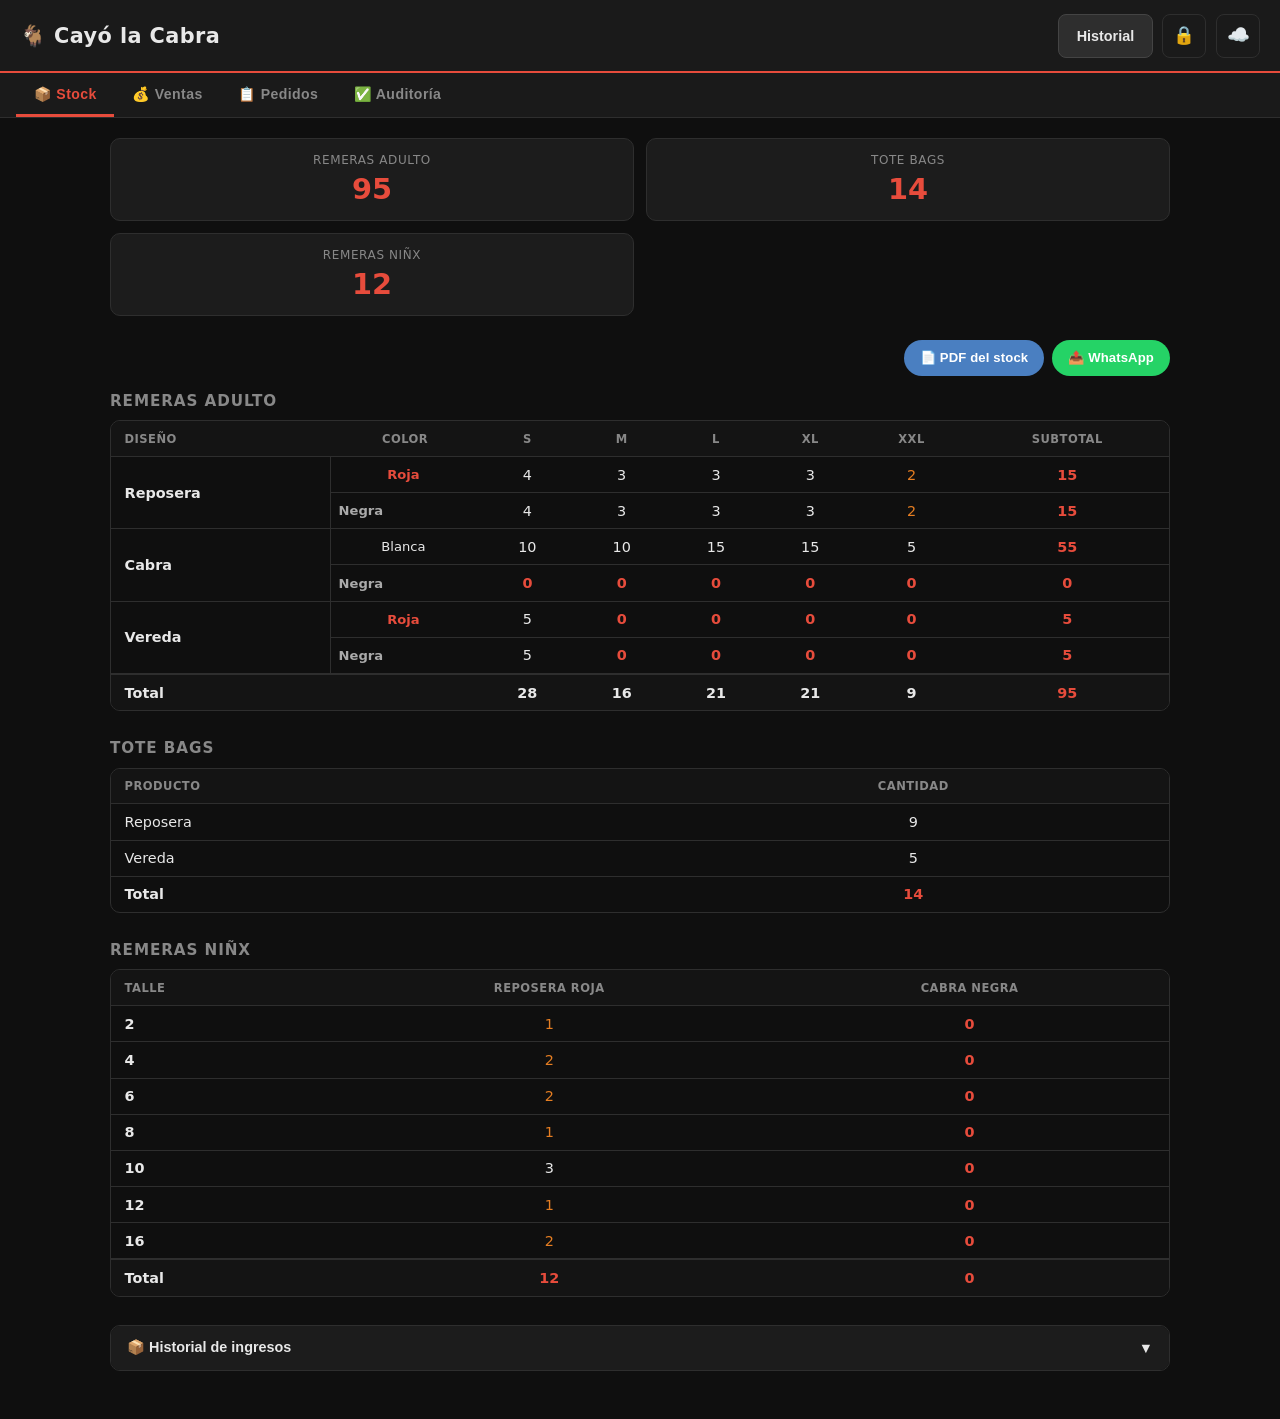
==== index.html @ 2035f5c8 "Sacar caja separada de Pegotines del reporte de ventas Los pegotines ya aparecen en el detalle de la" ====
<!DOCTYPE html>
<html lang="es">
<head>
  <meta charset="UTF-8" />
  <meta name="viewport" content="width=device-width, initial-scale=1.0, viewport-fit=cover" />
  <title>Stock - Cayó la Cabra</title>
  <link rel="stylesheet" href="style.css?v=47" />
</head>
<body>
  <header>
    <h1>🐐 Cayó la Cabra</h1>
    <div class="header-actions">
      <button id="btn-venta" class="btn-primary">+ Registrar</button>
      <button id="btn-historial" class="btn-secondary">Historial</button>
      <button id="btn-lock" class="btn-lock" title="Desbloquear edición">🔒</button>
      <button id="btn-sinc" class="btn-sinc" title="Sincronización entre dispositivos"><span id="sinc-icon">☁️</span></button>
    </div>
  </header>

  <nav class="tabs">
    <button class="tab-btn active" data-tab="stock">📦 Stock</button>
    <button class="tab-btn" data-tab="ventas">💰 Ventas</button>
    <button class="tab-btn" data-tab="pedidos">📋 Pedidos</button>
    <button class="tab-btn" data-tab="auditoria">✅ Auditoría</button>
  </nav>

  <main>
    <!-- ── TAB STOCK ── -->
    <div id="tab-stock" class="tab-content">
      <section class="totales-card">
        <div class="total-item">
          <span class="total-label">Remeras adulto</span>
          <span class="total-valor" id="total-remeras">0</span>
        </div>
        <div class="total-item">
          <span class="total-label">Tote bags</span>
          <span class="total-valor" id="total-totes">0</span>
        </div>
        <div class="total-item">
          <span class="total-label">Remeras niñx</span>
          <span class="total-valor" id="total-ninos">0</span>
        </div>
        <button class="total-item total-item--green total-item--clickable" id="card-recaudado" onclick="irATab('ventas')" title="Ver ventas" style="display:none">
          <span class="total-label">Recaudado 👉</span>
          <span class="recaudado-linea" id="recaudado-ars"></span>
          <span class="recaudado-linea" id="recaudado-uyu"></span>
        </button>
      </section>

      <div class="stock-export-bar">
        <button class="btn-exportar-pdf" onclick="generarStockPDF()">📄 PDF del stock</button>
        <button class="btn-exportar-wa"  onclick="exportarStockWhatsApp()">📤 WhatsApp</button>
        <button class="btn-registrar-ingreso" id="btn-registrar-ingreso">📥 Registrar ingreso</button>
      </div>

      <section class="seccion">
        <h2>Remeras Adulto</h2>
        <div class="tabla-container">
          <table>
            <thead>
              <tr><th>Diseño</th><th>Color</th><th>S</th><th>M</th><th>L</th><th>XL</th><th>XXL</th><th>Subtotal</th></tr>
            </thead>
            <tbody id="tbody-adultos"></tbody>
            <tfoot id="tfoot-adultos"></tfoot>
          </table>
        </div>
      </section>

      <section class="seccion">
        <h2>Tote Bags</h2>
        <div class="tabla-container">
          <table>
            <thead><tr><th>Producto</th><th>Cantidad</th></tr></thead>
            <tbody id="tbody-totes"></tbody>
          </table>
        </div>
      </section>

      <section class="seccion">
        <h2>Remeras Niñx</h2>
        <div class="tabla-container">
          <table>
            <thead><tr><th>Talle</th><th>Reposera Roja</th><th>Cabra Negra</th></tr></thead>
            <tbody id="tbody-ninos"></tbody>
            <tfoot id="tfoot-ninos"></tfoot>
          </table>
        </div>
      </section>

      <section class="seccion ing-historial-seccion">
        <button class="ing-historial-toggle" onclick="this.nextElementSibling.classList.toggle('hidden'); this.classList.toggle('abierto')">
          📦 Historial de ingresos <span class="ing-toggle-icon">▼</span>
        </button>
        <div id="ing-historial" class="hidden">
          <div id="ing-historial-lista"></div>
        </div>
      </section>
    </div>

    <!-- ── MODAL REGISTRAR INGRESO ── -->
    <div id="modal-ingreso" class="modal hidden">
      <div class="modal-content">
        <div class="modal-header">
          <h2>📥 Registrar ingreso de mercadería</h2>
          <button class="modal-cerrar" id="btn-cerrar-ingreso" aria-label="Cerrar">✕</button>
        </div>
        <div class="sol-seccion-items">
          <div id="ing-items-agregados" class="sol-items-agregados"></div>
          <label class="config-label">Categoría
            <select id="ing-categoria" class="config-input">
              <option value="">— Seleccioná —</option>
              <option value="adulto">Remera Adulto</option>
              <option value="nino">Remera Niñx</option>
              <option value="tote">Tote Bag</option>
            </select>
          </label>
          <div id="ing-campos-adulto" class="campos hidden">
            <label class="config-label">Diseño
              <select id="ing-variante" class="config-input">
                <option value="veredaRoja">Vereda Roja</option>
                <option value="veredaNegra">Vereda Negra</option>
                <option value="reposeraRoja">Reposera Roja</option>
                <option value="reposeraNegra">Reposera Negra</option>
                <option value="blanca">Cabra Blanca</option>
                <option value="cabraNegra">Cabra Negra</option>
              </select>
            </label>
            <label class="config-label">Talle
              <select id="ing-talle-adulto" class="config-input">
                <option value="S">S</option><option value="M">M</option><option value="L">L</option><option value="XL">XL</option><option value="XXL">XXL</option>
              </select>
            </label>
          </div>
          <div id="ing-campos-nino" class="campos hidden">
            <label class="config-label">Diseño
              <select id="ing-variante-nino" class="config-input">
                <option value="reposeraRoja">Reposera Roja</option>
                <option value="cabraNegra">Cabra Negra</option>
              </select>
            </label>
            <label class="config-label">Talle
              <select id="ing-talle-nino" class="config-input">
                <option value="2">2</option><option value="4">4</option><option value="6">6</option><option value="8">8</option><option value="10">10</option><option value="12">12</option><option value="16">16</option>
              </select>
            </label>
          </div>
          <div id="ing-campos-tote" class="campos hidden">
            <label class="config-label">Modelo
              <select id="ing-modelo" class="config-input">
                <option value="silla">Reposera</option>
                <option value="vereda">Vereda</option>
              </select>
            </label>
          </div>
          <label class="config-label">Cantidad
            <input type="number" id="ing-cantidad" class="config-input" min="1" value="1" />
          </label>
          <button type="button" id="btn-agregar-item-ing" class="btn-agregar-item">＋ Agregar ítem al ingreso</button>
        </div>
        <label class="config-label">Nota (opcional)
          <input type="text" id="ing-nota" class="config-input" maxlength="200" placeholder="Ej: Importación junio 2026..." />
        </label>
        <p id="ing-error" class="error hidden"></p>
        <div class="modal-actions">
          <button id="btn-confirmar-ingreso" class="btn-primary">Registrar ingreso</button>
          <button id="btn-cancelar-ingreso" class="btn-secondary">Cancelar</button>
        </div>
      </div>
    </div>

    <!-- ── TAB VENTAS ── -->
    <div id="tab-ventas" class="tab-content hidden">
      <!-- Resumen -->
      <section class="ventas-resumen-cards">
        <div class="vcard vcard--vendido">
          <span class="vcard-label">📦 Vendidas (cobradas)</span>
          <span class="vcard-valor" id="v-unidades">0</span>
          <span class="vcard-desglose" id="v-unidades-desglose"></span>
        </div>
        <div class="vcard vcard--ars">
          <span class="vcard-label">🇦🇷 Total ARS</span>
          <span class="vcard-valor" id="v-total-ars">$0</span>
        </div>
        <div class="vcard vcard--uyu">
          <span class="vcard-label">🇺🇾 Total UYU</span>
          <span class="vcard-valor" id="v-total-uyu">$0</span>
        </div>
        <div class="vcard vcard--efectivo">
          <span class="vcard-label">💵 Efectivo</span>
          <span class="vcard-valor vcard-moneda-linea" id="v-efectivo-ars">$0</span>
          <span class="vcard-moneda-linea vcard-moneda-uyu hidden" id="v-efectivo-uyu"></span>
        </div>
        <div class="vcard vcard--transf">
          <span class="vcard-label">🏦 Transferencia</span>
          <span class="vcard-valor vcard-moneda-linea" id="v-transf-ars">$0</span>
          <span class="vcard-moneda-linea vcard-moneda-uyu hidden" id="v-transf-uyu"></span>
        </div>
        <div class="vcard vcard--regalo">
          <span class="vcard-label">🎁 Regalos</span>
          <span class="vcard-valor" id="v-regalos">0 u.</span>
        </div>
        <div class="vcard vcard--anota">
          <span class="vcard-label">📝 Anotados (deben)</span>
          <span class="vcard-valor" id="v-anota">$0</span>
        </div>
        <div class="vcard vcard--pegotines hidden" id="vcard-pegotines">
          <span class="vcard-label">🎟️ Pegotines</span>
          <span class="vcard-valor" id="v-pegotines-plata">$0</span>
        </div>
      </section>

      <!-- Anotados panel -->
      <div id="anotados-panel" class="anotados-panel hidden"></div>

      <!-- Filtros -->
      <div class="ventas-filtros">
        <button class="filtro-btn active" data-filtro="todos">Todos</button>
        <button class="filtro-btn" data-filtro="efectivo">Efectivo</button>
        <button class="filtro-btn" data-filtro="transferencia">Transferencia</button>
        <button class="filtro-btn" data-filtro="regalo">Regalos</button>
        <button class="filtro-btn" data-filtro="anota">📝 Anotados</button>
      </div>
      <div class="ventas-filtros ventas-filtros-moneda">
        <button class="filtro-moneda-btn active" data-moneda="todas">$ Todas</button>
        <button class="filtro-moneda-btn" data-moneda="ARS">🇦🇷 ARS</button>
        <button class="filtro-moneda-btn" data-moneda="UYU">🇺🇾 UYU</button>
      </div>

      <!-- Exportar ventas -->
      <div class="ventas-export-bar">
        <div class="ventas-export-fechas">
          <label class="export-fecha-lbl">Desde <input type="date" id="export-desde" class="export-fecha-input"></label>
          <label class="export-fecha-lbl">Hasta <input type="date" id="export-hasta" class="export-fecha-input"></label>
        </div>
        <div class="ventas-export-btns">
          <button class="btn-exportar-pdf" onclick="exportarVentasPDF()">📄 PDF</button>
          <button class="btn-exportar-wa"  onclick="exportarVentasWhatsApp()">📤 WhatsApp</button>
        </div>
      </div>

      <!-- Lista -->
      <div id="ventas-lista"></div>
    </div>

    <!-- ── TAB PEDIDOS ── -->
    <div id="tab-pedidos" class="tab-content hidden">
      <div class="pedidos-topbar">
        <button id="btn-nueva-solicitud" class="btn-primary">+ Nueva solicitud</button>
        <div id="pedidos-saldo-summary" class="pedidos-saldo-summary hidden"></div>
      </div>
      <div class="pedidos-subtabs">
        <button class="pedidos-subtab active" data-estado="activos">Activos</button>
        <button class="pedidos-subtab" data-estado="entregados">Entregados</button>
        <button class="pedidos-subtab" data-estado="completados">Completados</button>
        <button class="pedidos-subtab" data-estado="cancelados">Cancelados</button>
      </div>
      <div id="pedidos-contenido"></div>
    </div>

    <!-- ── TAB AUDITORÍA ── -->
    <div id="tab-auditoria" class="tab-content hidden">
      <div class="auditoria-header">
        <p class="auditoria-desc">Contá el stock físico y comparalo con el sistema. Solo ingresá los valores que difieren.</p>
        <div class="audit-header-btns">
          <label class="audit-ciego-label" title="Ocultá los valores del sistema mientras contás para evitar sesgo">
            <input type="checkbox" id="audit-modo-ciego" />
            <span>👁 Modo ciego</span>
          </label>
          <button id="btn-guardar-auditoria" class="btn-primary">Guardar auditoría</button>
          <button id="btn-ajustar-stock" class="btn-secondary" title="Usa lo que cargaste para corregir el stock real del sistema">📌 Ajustar stock real</button>
        </div>
      </div>
      <div id="auditoria-contenido"></div>
      <div class="audit-historial-section">
        <h2 class="audit-hist-titulo">📋 Historial de auditorías</h2>
        <div id="audit-historial-lista"></div>
      </div>
    </div>
  </main>

  <!-- ── MODAL VENTA ── -->
  <div id="modal-venta" class="modal hidden">
    <div class="modal-content">
      <div class="modal-header">
        <h2>Registrar Venta</h2>
        <button class="modal-cerrar" id="btn-cerrar-venta" aria-label="Cerrar">✕</button>
      </div>
      <form id="form-venta">
        <label>Categoría
          <select id="venta-categoria" required>
            <option value="">— Elegir —</option>
            <option value="adulto">Remera Adulto</option>
            <option value="nino">Remera Niñx</option>
            <option value="tote">Tote Bag</option>
            <option value="pegotines">🎟️ Pegotines</option>
          </select>
        </label>
        <div id="campos-adulto" class="campos hidden">
          <label>Talle
            <select id="venta-talle-adulto">
              <option value="S">S</option><option value="M">M</option><option value="L">L</option><option value="XL">XL</option><option value="XXL">XXL</option>
            </select>
          </label>
          <label>Diseño / Color
            <select id="venta-variante-adulto">
              <option value="veredaRoja">Vereda Roja</option>
              <option value="veredaNegra">Vereda Negra</option>
              <option value="reposeraRoja">Reposera Roja</option>
              <option value="reposeraNegra">Reposera Negra</option>
              <option value="blanca">Cabra Blanca</option>
              <option value="cabraNegra">Cabra Negra</option>
            </select>
          </label>
        </div>
        <div id="campos-nino" class="campos hidden">
          <label>Diseño
            <select id="venta-variante-nino">
              <option value="reposeraRoja">Reposera Roja</option>
              <option value="cabraNegra">Cabra Negra</option>
            </select>
          </label>
          <label>Talle
            <select id="venta-talle-nino">
              <option value="2">2</option><option value="4">4</option><option value="6">6</option>
              <option value="8">8</option><option value="10">10</option><option value="12">12</option><option value="16">16</option>
            </select>
          </label>
        </div>
        <div id="campos-tote" class="campos hidden">
          <label>Modelo
            <select id="venta-tote">
              <option value="silla">Reposera</option>
              <option value="vereda">Vereda</option>
            </select>
          </label>
        </div>
        <label id="label-cantidad">Cantidad
          <input type="number" id="venta-cantidad" min="1" value="1" required />
        </label>
        <label id="label-precio"><span id="label-precio-txt">Precio unitario ($)</span>
          <input type="number" id="venta-precio-override" min="0" step="1" placeholder="Precio por defecto" />
        </label>
        <label>Moneda
          <div class="pago-opciones">
            <label class="pago-opcion"><input type="radio" name="moneda-venta" value="UYU" checked /><span>🇺🇾 Pesos URU</span></label>
            <label class="pago-opcion"><input type="radio" name="moneda-venta" value="ARS" /><span>🇦🇷 Pesos ARG</span></label>
          </div>
        </label>
        <label>Método de pago
          <div class="pago-opciones">
            <label class="pago-opcion"><input type="radio" name="pago" value="efectivo" checked /><span>Efectivo</span></label>
            <label class="pago-opcion"><input type="radio" name="pago" value="transferencia" /><span>Transferencia</span></label>
            <label class="pago-opcion"><input type="radio" name="pago" value="regalo" /><span>🎁 Regalo</span></label>
            <label class="pago-opcion"><input type="radio" name="pago" value="anota" /><span>📝 Anota</span></label>
          </div>
        </label>
        <div id="campos-anota-nombre" class="campos hidden">
          <label>Nombre (quién anota)
            <input type="text" id="venta-nombre-anota" maxlength="60" placeholder="Ej: Juan García..." list="anota-nombres-list" autocomplete="off" />
            <datalist id="anota-nombres-list"></datalist>
          </label>
        </div>
        <label>Fecha de la venta <span class="fecha-manual-hint">(opcional — dejar vacío usa la fecha/hora de ahora)</span>
          <input type="date" id="venta-fecha-manual" />
        </label>
        <div class="venta-resumen">
          <span id="venta-precio-unit"></span>
          <span id="venta-total-venta"></span>
        </div>
        <p id="venta-disponible" class="disponible"></p>
        <p id="venta-error" class="error hidden"></p>
        <div class="modal-actions">
          <button type="submit" class="btn-primary">Confirmar</button>
          <button type="button" id="btn-cancelar-venta" class="btn-secondary">Cancelar</button>
        </div>
      </form>
    </div>
  </div>

  <!-- ── MODAL HISTORIAL ── -->
  <div id="modal-historial" class="modal hidden">
    <div class="modal-content modal-wide">
      <div class="modal-header">
        <h2>Historial de Ventas</h2>
        <button class="modal-cerrar" id="btn-cerrar-historial" aria-label="Cerrar">✕</button>
      </div>
      <p id="historial-total-recaudado" class="hist-total-label"></p>
      <div id="lista-historial"></div>
    </div>
  </div>

  <!-- ── MODAL EDITAR REGISTRO ── -->
  <div id="modal-editar" class="modal hidden">
    <div class="modal-content">
      <div class="modal-header">
        <h2>Editar registro</h2>
        <button class="modal-cerrar" id="btn-cerrar-editar" aria-label="Cerrar">✕</button>
      </div>
      <p id="editar-info" class="editar-desc"></p>
      <label>Categoría
        <select id="editar-categoria">
          <option value="adulto">Remera Adulto</option>
          <option value="nino">Remera Niñx</option>
          <option value="tote">Tote Bag</option>
        </select>
      </label>
      <div id="editar-campos-adulto" class="campos">
        <label>Talle
          <select id="editar-talle-adulto">
            <option value="S">S</option><option value="M">M</option><option value="L">L</option><option value="XL">XL</option><option value="XXL">XXL</option>
          </select>
        </label>
        <label>Diseño / Color
          <select id="editar-variante-adulto">
            <option value="veredaRoja">Vereda Roja</option>
            <option value="veredaNegra">Vereda Negra</option>
            <option value="reposeraRoja">Reposera Roja</option>
            <option value="reposeraNegra">Reposera Negra</option>
            <option value="blanca">Cabra Blanca</option>
            <option value="cabraNegra">Cabra Negra</option>
          </select>
        </label>
      </div>
      <div id="editar-campos-nino" class="campos hidden">
        <label>Diseño
          <select id="editar-variante-nino">
            <option value="reposeraRoja">Reposera Roja</option>
            <option value="cabraNegra">Cabra Negra</option>
          </select>
        </label>
        <label>Talle
          <select id="editar-talle-nino">
            <option value="2">2</option><option value="4">4</option><option value="6">6</option>
            <option value="8">8</option><option value="10">10</option><option value="12">12</option><option value="16">16</option>
          </select>
        </label>
      </div>
      <div id="editar-campos-tote" class="campos hidden">
        <label>Modelo
          <select id="editar-tote">
            <option value="silla">Reposera</option>
            <option value="vereda">Vereda</option>
          </select>
        </label>
      </div>
      <label>Cantidad
        <input type="number" id="editar-cantidad" min="1" value="1" />
      </label>
      <label>Precio unitario ($)
        <input type="number" id="editar-precio" min="0" step="1" />
      </label>
      <label>Moneda
        <div class="pago-opciones">
          <label class="pago-opcion"><input type="radio" name="editar-moneda" value="UYU" /><span>🇺🇾 Pesos URU</span></label>
          <label class="pago-opcion"><input type="radio" name="editar-moneda" value="ARS" /><span>🇦🇷 Pesos ARG</span></label>
        </div>
      </label>
      <label>Método de pago
        <div class="pago-opciones">
          <label class="pago-opcion"><input type="radio" name="editar-pago" value="efectivo" /><span>Efectivo</span></label>
          <label class="pago-opcion"><input type="radio" name="editar-pago" value="transferencia" /><span>Transferencia</span></label>
          <label class="pago-opcion"><input type="radio" name="editar-pago" value="regalo" /><span>🎁 Regalo</span></label>
          <label class="pago-opcion"><input type="radio" name="editar-pago" value="anota" /><span>📝 Anota</span></label>
        </div>
      </label>
      <div id="editar-campos-anota-nombre" class="campos hidden">
        <label>Nombre (quién anota)
          <input type="text" id="editar-nombre-anota" maxlength="60" placeholder="Ej: Juan García..." />
        </label>
      </div>
      <div class="venta-resumen">
        <span id="editar-precio-unit"></span>
        <span id="editar-total-venta"></span>
      </div>
      <p id="editar-error" class="error hidden"></p>
      <div class="modal-actions">
        <button id="btn-confirmar-editar" class="btn-primary">Guardar</button>
        <button id="btn-cancelar-editar" class="btn-secondary">Cancelar</button>
      </div>
    </div>
  </div>

  <!-- ── MODAL CONFIGURACIÓN SYNC ── -->
  <div id="modal-config" class="modal hidden">
    <div class="modal-content">
      <div class="modal-header">
        <h2>☁️ Sincronización</h2>
        <button class="modal-cerrar" id="btn-cerrar-config" aria-label="Cerrar">✕</button>
      </div>
      <p class="config-desc">
        Compartí los datos entre el celular y la PC usando Google Sheets.
        Necesitás configurarlo una sola vez por dispositivo.
      </p>
      <label class="config-label">URL del script de Google
        <input type="url" id="config-url" class="config-input"
          placeholder="https://script.google.com/macros/s/..." />
      </label>
      <p class="config-ayuda">
        💡 La URL la obtenés en Apps Script → Implementar → Nueva implementación.<br>
        En <strong>"Quién tiene acceso"</strong> elegí <strong>Cualquier persona</strong>.
      </p>

      <p id="config-status" class="config-status-text"></p>
      <div class="modal-actions">
        <button id="btn-config-guardar" class="btn-primary">Guardar URL</button>
        <button id="btn-config-subir" class="btn-secondary">⬆️ Subir datos ahora</button>
        <button id="btn-config-borrar" class="btn-secondary">Desactivar</button>
      </div>
    </div>
  </div>

  <!-- ── MODAL NUEVA SOLICITUD ── -->
  <div id="modal-solicitud" class="modal hidden">
    <div class="modal-content">
      <div class="modal-header">
        <h2>📋 Nueva solicitud</h2>
        <button class="modal-cerrar" id="btn-cerrar-solicitud" aria-label="Cerrar">✕</button>
      </div>
      <label class="config-label">Para quién
        <input type="text" id="sol-para" class="config-input" placeholder="Nombre y apellido..." maxlength="80" />
      </label>
      <label class="config-label">Moneda
        <div class="pago-opciones">
          <label class="pago-opcion"><input type="radio" name="moneda-sol" value="UYU" checked /><span>🇺🇾 Pesos URU</span></label>
          <label class="pago-opcion"><input type="radio" name="moneda-sol" value="ARS" /><span>🇦🇷 Pesos ARG</span></label>
        </div>
      </label>

      <div class="sol-seccion-items">
        <div id="sol-items-agregados" class="sol-items-agregados"></div>
        <label class="config-label">Categoría
          <select id="sol-categoria" class="config-input">
            <option value="">— Seleccioná —</option>
            <option value="adulto">Remera Adulto</option>
            <option value="nino">Remera Niñx</option>
            <option value="tote">Tote Bag</option>
          </select>
        </label>
        <div id="sol-campos-adulto" class="campos hidden">
          <label class="config-label">Diseño
            <select id="sol-variante" class="config-input">
              <option value="veredaRoja">Vereda Roja</option>
              <option value="veredaNegra">Vereda Negra</option>
              <option value="reposeraRoja">Reposera Roja</option>
              <option value="reposeraNegra">Reposera Negra</option>
              <option value="blanca">Cabra Blanca</option>
              <option value="cabraNegra">Cabra Negra</option>
            </select>
          </label>
          <label class="config-label">Talle
            <select id="sol-talle-adulto" class="config-input">
              <option value="S">S</option><option value="M">M</option><option value="L">L</option><option value="XL">XL</option><option value="XXL">XXL</option>
            </select>
          </label>
        </div>
        <div id="sol-campos-nino" class="campos hidden">
          <label class="config-label">Diseño
            <select id="sol-variante-nino" class="config-input">
              <option value="reposeraRoja">Reposera Roja</option>
              <option value="cabraNegra">Cabra Negra</option>
            </select>
          </label>
          <label class="config-label">Talle
            <select id="sol-talle-nino" class="config-input">
              <option value="2">2</option><option value="4">4</option><option value="6">6</option><option value="8">8</option><option value="10">10</option><option value="12">12</option><option value="16">16</option>
            </select>
          </label>
        </div>
        <div id="sol-campos-tote" class="campos hidden">
          <label class="config-label">Modelo
            <select id="sol-modelo" class="config-input">
              <option value="silla">Reposera</option>
              <option value="vereda">Vereda</option>
            </select>
          </label>
        </div>
        <label class="config-label">Cantidad
          <input type="number" id="sol-cantidad" class="config-input" min="1" value="1" />
        </label>
        <button type="button" id="btn-agregar-item-sol" class="btn-agregar-item">＋ Agregar ítem a la solicitud</button>
        <div id="sol-stock-info" class="sol-stock-info"></div>
      </div>

      <label class="config-label">Precio total ($)
        <input type="number" id="sol-precio" class="config-input" min="0" step="1" placeholder="0" data-autoset="true" />
      </label>
      <label class="config-label">Notas (opcional)
        <input type="text" id="sol-notas" class="config-input" maxlength="200" placeholder="Ej: urgente para el domingo..." />
      </label>
      <p id="sol-error" class="error hidden"></p>
      <div class="modal-actions">
        <button id="btn-confirmar-solicitud" class="btn-primary">Crear solicitud</button>
        <button id="btn-cancelar-solicitud" class="btn-secondary">Cancelar</button>
      </div>
    </div>
  </div>

  <!-- ── MODAL PAGO PEDIDO ── -->
  <div id="modal-pago-pedido" class="modal hidden">
    <div class="modal-content">
      <div class="modal-header">
        <h2>💰 Registrar pago</h2>
        <button class="modal-cerrar" id="btn-cerrar-pago-pedido" aria-label="Cerrar">✕</button>
      </div>
      <div id="pago-pedido-info" class="pago-pedido-info-box"></div>
      <label class="config-label" style="margin-top:0.5rem">Monto ($)
        <input type="number" id="pago-pedido-monto" class="config-input" min="1" step="1" />
      </label>
      <label class="config-label">Método
        <select id="pago-pedido-metodo" class="config-input">
          <option value="efectivo">💵 Efectivo</option>
          <option value="transferencia">📲 Transferencia</option>
        </select>
      </label>
      <p id="pago-pedido-error" class="error hidden">Ingresá un monto válido.</p>
      <div class="modal-actions">
        <button id="btn-confirmar-pago-pedido" class="btn-primary">Confirmar pago</button>
        <button id="btn-cancelar-pago-pedido" class="btn-secondary">Cancelar</button>
      </div>
    </div>
  </div>

  <!-- ── MODAL PIN ── -->
  <div id="modal-pin" class="modal hidden">
    <div class="modal-content">
      <div class="modal-header">
        <h2>🔐 Ingresar PIN</h2>
        <button class="modal-cerrar" id="btn-cerrar-pin" aria-label="Cerrar">✕</button>
      </div>
      <p class="config-desc">Ingresá el PIN para habilitar la edición.</p>
      <label class="config-label">PIN
        <input type="password" id="pin-input" class="config-input" maxlength="8"
          placeholder="●●●●" inputmode="numeric" autocomplete="off" />
      </label>
      <label class="config-label" style="flex-direction:row;align-items:center;gap:0.5rem;cursor:pointer">
        <input type="checkbox" id="pin-recordar" /> Recordar en este dispositivo
      </label>
      <p id="pin-error" class="error hidden">PIN incorrecto. Intentá de nuevo.</p>
      <div class="modal-actions">
        <button id="btn-confirmar-pin" class="btn-primary">Desbloquear</button>
        <button id="btn-cancelar-pin"  class="btn-secondary">Cancelar</button>
      </div>
    </div>
  </div>

  <script src="app.js?v=48"></script>
</body>
</html>
---- style.css ----
*, *::before, *::after { box-sizing: border-box; margin: 0; padding: 0; }
.hidden { display: none !important; }
.fecha-manual-hint { font-weight: 400; font-size: 0.8em; color: var(--texto-tenue); }

:root {
  --rojo: #c0392b;
  --negro: #1a1a1a;
  --blanco: #f5f5f5;
  --fondo: #0f0f0f;
  --fondo-card: #1c1c1c;
  --borde: #2e2e2e;
  --texto: #e8e8e8;
  --texto-tenue: #888;
  --acento: #e74c3c;
  --verde: #27ae60;
}

body {
  font-family: 'Segoe UI', system-ui, sans-serif;
  background: var(--fondo);
  color: var(--texto);
  min-height: 100vh;
  /* Espacio para la barra de inicio en iPhone */
  padding-bottom: env(safe-area-inset-bottom);
}

/* HEADER */
header {
  background: var(--negro);
  border-bottom: 2px solid var(--acento);
  padding: 0.85rem 1.25rem;
  padding-top: max(0.85rem, env(safe-area-inset-top));
  display: flex;
  align-items: center;
  justify-content: space-between;
  gap: 0.75rem;
  position: sticky;
  top: 0;
  z-index: 50;
}

header h1 {
  font-size: 1.3rem;
  font-weight: 700;
  letter-spacing: 0.02em;
  white-space: nowrap;
}

.header-actions { display: flex; gap: 0.6rem; }

/* BOTONES */
.btn-primary, .btn-secondary {
  padding: 0.55rem 1.1rem;
  border: none;
  border-radius: 8px;
  font-size: 0.9rem;
  font-weight: 600;
  cursor: pointer;
  transition: opacity 0.15s;
  white-space: nowrap;
  /* área táctil mínima */
  min-height: 44px;
}
.btn-primary  { background: var(--acento); color: #fff; }
.btn-secondary { background: var(--borde); color: var(--texto); border: 1px solid #444; }
.btn-primary:active, .btn-secondary:active { opacity: 0.75; }

/* TABS */
.tabs {
  display: flex;
  background: var(--negro);
  border-bottom: 1px solid var(--borde);
  padding: 0 1rem;
  position: sticky;
  top: 60px;   /* debajo del header */
  z-index: 40;
}

.tab-btn {
  background: none;
  border: none;
  border-bottom: 3px solid transparent;
  color: var(--texto-tenue);
  font-size: 0.88rem;
  font-weight: 600;
  padding: 0.7rem 1.1rem;
  cursor: pointer;
  letter-spacing: 0.03em;
  transition: color 0.15s, border-color 0.15s;
  min-height: 44px;
}

.tab-btn:hover  { color: var(--texto); }
.tab-btn.active { color: var(--acento); border-bottom-color: var(--acento); }
.tab-content.hidden { display: none; }

/* TOTALES */
main { padding: 1.25rem; max-width: 1100px; margin: 0 auto; }

.totales-card {
  display: grid;
  grid-template-columns: 1fr 1fr;
  gap: 0.75rem;
  margin-bottom: 1.5rem;
}

.total-item {
  background: var(--fondo-card);
  border: 1px solid var(--borde);
  border-radius: 10px;
  padding: 0.85rem 1rem;
  text-align: center;
}

.total-label  { display: block; font-size: 0.75rem; color: var(--texto-tenue); margin-bottom: 0.35rem; text-transform: uppercase; letter-spacing: 0.05em; }
.total-valor  { font-size: 1.8rem; font-weight: 700; color: var(--acento); }
.total-item--green { border-color: rgba(39,174,96,0.3); }
.total-valor--green { color: var(--verde); font-size: 1.3rem; }

/* SECCIONES */
.seccion { margin-bottom: 1.75rem; }
.seccion h2 { font-size: 0.95rem; margin-bottom: 0.65rem; color: var(--texto-tenue); text-transform: uppercase; letter-spacing: 0.06em; }

.tabla-container { overflow-x: auto; border-radius: 10px; border: 1px solid var(--borde); -webkit-overflow-scrolling: touch; }

table { width: 100%; border-collapse: collapse; font-size: 0.9rem; }

th {
  background: #141414;
  padding: 0.65rem 0.75rem;
  text-align: center;
  font-size: 0.72rem;
  text-transform: uppercase;
  letter-spacing: 0.04em;
  color: var(--texto-tenue);
  white-space: nowrap;
}

th:first-child, td:first-child { text-align: left; padding-left: 0.85rem; }

td {
  padding: 0.6rem 0.75rem;
  text-align: center;
  border-top: 1px solid var(--borde);
}

tbody tr:hover { background: #242424; }

.stock-0   { color: var(--acento); font-weight: 700; }
.stock-low { color: #e67e22; }

tfoot td { background: #141414; font-weight: 700; border-top: 2px solid var(--borde); }
.talle-label  { font-weight: 700; }
.subtotal-col { color: var(--acento); font-weight: 700; }

.grupo-label {
  font-weight: 700;
  vertical-align: middle;
  border-right: 1px solid var(--borde);
  white-space: nowrap;
}
.color-label {
  font-size: 0.82rem;
  white-space: nowrap;
  padding-left: 0.5rem !important;
}
.color-roja  { color: #e74c3c; font-weight: 600; }
.color-negra { color: #aaa;    font-weight: 600; }
.fila-variante td { border-top: 1px solid var(--borde); }

/* COLORES COLUMNAS */
.col-vr { border-left: 2px solid rgba(192,57,43,0.4); }
.col-vn { border-left: 2px solid rgba(80,80,80,0.4); }
.col-rr { border-left: 2px solid rgba(192,57,43,0.6); }
.col-rn { border-left: 2px solid rgba(60,60,60,0.6); }
.col-bl { border-left: 2px solid rgba(220,220,220,0.3); }

/* MODAL */
.modal {
  position: fixed; inset: 0;
  background: rgba(0,0,0,0.75);
  display: flex;
  align-items: flex-end;   /* aparece desde abajo en móvil */
  justify-content: center;
  z-index: 100;
  padding: 0;
}

.modal.hidden { display: none; }

.modal-content {
  background: var(--fondo-card);
  border: 1px solid var(--borde);
  border-radius: 18px 18px 0 0;
  padding: 1.5rem 1.25rem;
  padding-bottom: max(1.5rem, env(safe-area-inset-bottom));
  width: 100%;
  max-width: 100%;
  max-height: 92vh;
  overflow-y: auto;
  -webkit-overflow-scrolling: touch;
}

/* En pantallas más grandes, vuelve a ser un diálogo centrado */
@media (min-width: 600px) {
  .modal { align-items: center; padding: 1rem; }
  .modal-content {
    border-radius: 14px;
    max-width: 460px;
    padding: 1.75rem 2rem;
    padding-bottom: 1.75rem;
  }
  .modal-wide { max-width: 680px; }
}

/* MODAL HEADER con botón cerrar */
.modal-header {
  display: flex;
  align-items: center;
  justify-content: space-between;
  margin-bottom: 1.25rem;
  gap: 0.5rem;
}

.modal-header h2 { font-size: 1.15rem; margin: 0; }

.modal-cerrar {
  background: none;
  border: 1px solid var(--borde);
  border-radius: 50%;
  color: var(--texto-tenue);
  font-size: 1rem;
  width: 36px;
  height: 36px;
  display: flex;
  align-items: center;
  justify-content: center;
  cursor: pointer;
  flex-shrink: 0;
  transition: background 0.15s, color 0.15s;
}
.modal-cerrar:hover { background: rgba(231,76,60,0.15); color: var(--acento); }

/* FORMULARIOS */
form label {
  display: flex;
  flex-direction: column;
  gap: 0.3rem;
  margin-bottom: 0.9rem;
  font-size: 0.82rem;
  color: var(--texto-tenue);
  text-transform: uppercase;
  letter-spacing: 0.04em;
}

form select, form input[type="number"] {
  background: #111;
  border: 1px solid var(--borde);
  border-radius: 8px;
  color: var(--texto);
  font-size: 1rem;   /* ≥ 16px evita zoom en iOS */
  padding: 0.55rem 0.75rem;
  width: 100%;
  min-height: 44px;
}

form select:focus, form input:focus { outline: 2px solid var(--acento); border-color: transparent; }

.campos { margin-top: 0; }
.campos.hidden { display: none; }

.pago-opciones { display: flex; gap: 0.4rem; margin-top: 0.25rem; flex-wrap: wrap; }
.pago-opcion {
  display: flex; flex-direction: row; align-items: center; gap: 0.35rem;
  cursor: pointer; font-size: 0.88rem; color: var(--texto);
  text-transform: none; letter-spacing: 0;
  padding: 0.5rem 0.5rem;
  border: 1px solid var(--borde); border-radius: 8px;
  flex: 1; justify-content: center;
  min-height: 44px;
}
.pago-opcion input[type="radio"] { accent-color: var(--acento); width: 1rem; height: 1rem; flex-shrink: 0; }
.pago-opcion:has(input:checked) { border-color: var(--acento); background: rgba(231,76,60,0.08); }

.venta-resumen {
  background: rgba(39,174,96,0.08); border-radius: 8px;
  padding: 0.5rem 0.75rem; margin-bottom: 0.75rem;
  font-size: 0.88rem; display: flex; justify-content: space-between;
  gap: 0.5rem; min-height: 2.2em; flex-wrap: wrap;
}
#venta-precio-unit, #editar-precio-unit { color: var(--texto-tenue); }
#venta-total-venta, #editar-total-venta { color: var(--verde); font-weight: 700; }
.disponible { color: var(--verde); font-size: 0.88rem; margin-bottom: 0.5rem; min-height: 1.2em; }
.error { color: var(--acento); font-size: 0.88rem; margin-bottom: 0.5rem; }
.error.hidden { display: none; }

.modal-actions { display: flex; gap: 0.75rem; margin-top: 1.25rem; }
.modal-actions .btn-primary,
.modal-actions .btn-secondary { flex: 1; }

/* HISTORIAL */
#lista-historial { font-size: 0.88rem; }
.historial-vacio { color: var(--texto-tenue); text-align: center; padding: 2rem; }

.historial-item {
  display: grid;
  grid-template-columns: 1fr auto auto auto;
  grid-template-rows: auto auto;
  align-items: center;
  padding: 0.65rem 0.25rem;
  border-bottom: 1px solid var(--borde);
  gap: 0.3rem 0.6rem;
}
.historial-item:last-child { border-bottom: none; }

.hist-desc    { grid-column: 1; grid-row: 1; font-size: 0.88rem; }
.hist-cant    { grid-column: 2; grid-row: 1; color: var(--acento); font-weight: 700; white-space: nowrap; }
.hist-pago    { grid-column: 3; grid-row: 1; font-size: 0.7rem; font-weight: 700; padding: 0.15rem 0.4rem; border-radius: 4px; white-space: nowrap; }
.hist-acciones { grid-column: 4; grid-row: 1; display: flex; gap: 0.2rem; }

.hist-ingreso { grid-column: 1; grid-row: 2; color: var(--verde); font-weight: 700; font-size: 0.85rem; }
.hist-fecha   { grid-column: 2 / 5; grid-row: 2; color: var(--texto-tenue); font-size: 0.75rem; text-align: right; }

.hist-pago--efectivo      { background: rgba(39,174,96,0.15);  color: #2ecc71; }
.hist-pago--transferencia { background: rgba(52,152,219,0.15); color: #5dade2; }
.hist-pago--regalo        { background: rgba(155,89,182,0.15); color: #c39bd3; }
.hist-regalo-resumen      { color: #c39bd3; }

.hist-total-label {
  color: var(--verde); font-weight: 700; font-size: 0.85rem;
  margin-bottom: 1rem; padding: 0.6rem 0.9rem;
  background: rgba(39,174,96,0.08); border-radius: 8px;
  display: flex; justify-content: space-between; gap: 0.4rem 0.75rem; flex-wrap: wrap;
}

/* RESUMEN */
.resumen-section { margin-bottom: 1.5rem; }
.resumen-titulo, .detalle-titulo {
  font-size: 0.72rem; text-transform: uppercase; letter-spacing: 0.07em;
  color: var(--texto-tenue); margin-bottom: 0.65rem;
}
.detalle-titulo { margin-top: 1.25rem; margin-bottom: 0.4rem; }
.resumen-fila {
  display: grid; grid-template-columns: 1fr 1fr auto;
  align-items: center; gap: 0.4rem;
  padding: 0.4rem 0; border-bottom: 1px solid var(--borde);
}
.resumen-fila:last-child { border-bottom: none; }
.resumen-nombre  { font-size: 0.84rem; white-space: nowrap; overflow: hidden; text-overflow: ellipsis; }
.resumen-barra-wrap { background: #2a2a2a; border-radius: 4px; height: 7px; overflow: hidden; }
.resumen-barra   { height: 100%; background: var(--acento); border-radius: 4px; transition: width 0.4s ease; min-width: 2px; }
.resumen-nums    { display: flex; gap: 0.5rem; justify-content: flex-end; white-space: nowrap; }
.resumen-unidades { color: var(--texto-tenue); font-size: 0.8rem; }
.resumen-monto   { color: var(--verde); font-weight: 700; font-size: 0.84rem; min-width: 75px; text-align: right; }
.detalle-lista   { font-size: 0.88rem; }

.btn-hist-edit, .btn-hist-del {
  background: none; border: 1px solid var(--borde); border-radius: 6px;
  padding: 0.25rem 0.45rem; cursor: pointer; font-size: 0.85rem;
  line-height: 1; transition: background 0.15s;
  min-width: 32px; min-height: 32px;
}
.btn-hist-edit:hover { background: rgba(52,152,219,0.15); }
.btn-hist-del:hover  { background: rgba(231,76,60,0.15); }

/* LOG DE MODIFICACIONES */
.ediciones-log {
  padding: 0.3rem 0.5rem 0.6rem 1.5rem;
  border-bottom: 1px solid var(--borde);
}
.edicion-entrada {
  font-size: 0.75rem;
  color: var(--texto-tenue);
  padding: 0.2rem 0;
  line-height: 1.4;
  border-left: 2px solid #444;
  padding-left: 0.6rem;
  margin-top: 0.2rem;
}
.historial-item.tiene-ediciones {
  border-bottom: none;
}

.editar-desc {
  font-size: 0.85rem; color: var(--texto-tenue);
  margin-bottom: 1rem; padding: 0.5rem 0.75rem;
  background: #111; border-radius: 8px; line-height: 1.4;
}

/* CARD RECAUDADO CLICKEABLE */
button.total-item {
  font: inherit;
  width: 100%;
}
.total-item--clickable {
  cursor: pointer;
  transition: border-color 0.15s, transform 0.1s;
}
.total-item--clickable:hover  { border-color: var(--verde); }
.total-item--clickable:active { transform: scale(0.97); }

/* TAB VENTAS */
.ventas-resumen-cards {
  display: grid;
  grid-template-columns: 1fr 1fr;
  gap: 0.75rem;
  margin-bottom: 1.25rem;
}

.vcard {
  background: var(--fondo-card);
  border: 1px solid var(--borde);
  border-radius: 10px;
  padding: 0.85rem 1rem;
  text-align: center;
}
.vcard-label { display: block; font-size: 0.75rem; color: var(--texto-tenue); margin-bottom: 0.3rem; text-transform: uppercase; letter-spacing: 0.04em; }
.vcard-valor { font-size: 1.25rem; font-weight: 700; }
.vcard--vendido  { grid-column: 1 / -1; border-color: rgba(231,76,60,0.3); }
.vcard--vendido .vcard-valor  { color: var(--acento); font-size: 1.6rem; }
.vcard--total    { grid-column: 1 / -1; border-color: rgba(39,174,96,0.3); }
.vcard--total .vcard-valor    { color: var(--verde); font-size: 1.6rem; }
.vcard--efectivo .vcard-valor { color: #2ecc71; }
.vcard--transf .vcard-valor   { color: #5dade2; }
.vcard--regalo .vcard-valor   { color: #c39bd3; }

/* FILTROS */
.ventas-filtros {
  display: flex;
  gap: 0.5rem;
  margin-bottom: 1rem;
  flex-wrap: wrap;
}
.filtro-btn {
  background: var(--fondo-card);
  border: 1px solid var(--borde);
  border-radius: 20px;
  color: var(--texto-tenue);
  font-size: 0.82rem;
  font-weight: 600;
  padding: 0.4rem 1rem;
  cursor: pointer;
  transition: background 0.15s, color 0.15s, border-color 0.15s;
  min-height: 36px;
}
.filtro-btn:hover  { color: var(--texto); }
.filtro-btn.active { background: var(--acento); border-color: var(--acento); color: #fff; }

.ventas-filtros-moneda { margin-top: -0.5rem; }
.filtro-moneda-btn {
  background: var(--fondo-card);
  border: 1px solid var(--borde);
  border-radius: 20px;
  color: var(--texto-tenue);
  font-size: 0.82rem;
  font-weight: 600;
  padding: 0.4rem 1rem;
  cursor: pointer;
  transition: background 0.15s, color 0.15s, border-color 0.15s;
  min-height: 36px;
}
.filtro-moneda-btn:hover  { color: var(--texto); }
.filtro-moneda-btn.active { background: var(--verde); border-color: var(--verde); color: #fff; }

/* LISTA VENTAS */
#ventas-lista { font-size: 0.9rem; }

.venta-item {
  border-bottom: 1px solid var(--borde);
  padding: 0.6rem 0.25rem;
}
.venta-item:last-child { border-bottom: none; }
.venta-item.tiene-ediciones { border-bottom: none; }

.venta-item-main {
  display: grid;
  grid-template-columns: 1fr auto auto auto auto;
  align-items: center;
  gap: 0.4rem 0.6rem;
}
.venta-desc    { font-size: 0.88rem; }
.venta-cant    { color: var(--acento); font-weight: 700; white-space: nowrap; }
.venta-ingreso { color: var(--verde);  font-weight: 700; white-space: nowrap; }

.venta-item-meta {
  display: flex;
  justify-content: space-between;
  align-items: center;
  margin-top: 0.2rem;
  padding-left: 0.05rem;
}
.venta-precio-unit { color: var(--texto-tenue); font-size: 0.75rem; }

/* AUDITORÍA */
.auditoria-header {
  display: flex; align-items: flex-start; justify-content: space-between;
  gap: 0.75rem; flex-wrap: wrap; margin-bottom: 1.25rem;
}
.auditoria-desc { color: var(--texto-tenue); font-size: 0.85rem; flex: 1; }
.audit-header-btns { display: flex; align-items: center; gap: 0.6rem; flex-wrap: wrap; flex-shrink: 0; }

/* Modo ciego */
.audit-ciego-label {
  display: flex; align-items: center; gap: 0.4rem; cursor: pointer;
  font-size: 0.82rem; color: var(--texto-tenue);
  padding: 0.4rem 0.75rem; border: 1px solid var(--borde); border-radius: 8px;
  transition: border-color 0.15s, color 0.15s; min-height: 40px; white-space: nowrap;
}
.audit-ciego-label:has(input:checked) { border-color: var(--acento); color: var(--texto); }
.audit-ciego-label input[type="checkbox"] { accent-color: var(--acento); }

.audit-leyenda {
  display: flex; gap: 1rem; flex-wrap: wrap;
  font-size: 0.8rem; color: var(--texto-tenue);
  margin-bottom: 1rem; padding: 0.55rem 0.85rem;
  background: var(--fondo-card); border: 1px solid var(--borde);
  border-radius: 8px; align-items: center;
}
.audit-leyenda-item { display: flex; align-items: center; gap: 0.4rem; }

.audit-cell {
  display: flex; flex-direction: column; align-items: center; gap: 0.25rem;
}
.audit-actual { font-size: 0.95rem; font-weight: 700; color: var(--texto-tenue); }

.audit-input {
  width: 3.2rem;
  background: #111; border: 1px solid var(--borde); border-radius: 5px;
  color: var(--texto); font-size: 1rem; padding: 0.25rem 0.3rem; text-align: center;
  min-height: 36px;
}
.audit-input:focus { outline: 2px solid var(--acento); border-color: transparent; }
.audit-input:not(:placeholder-shown) { border-color: var(--acento); background: rgba(231,76,60,0.06); }

/* BOTÓN SYNC */
.btn-sinc {
  background: none;
  border: 1px solid var(--borde);
  border-radius: 8px;
  cursor: pointer;
  font-size: 1.15rem;
  padding: 0.3rem 0.5rem;
  line-height: 1;
  transition: background 0.15s, border-color 0.15s;
  min-height: 44px;
  min-width: 44px;
  display: flex;
  align-items: center;
  justify-content: center;
}
.btn-sinc:hover { background: rgba(255,255,255,0.06); border-color: #555; }
.btn-sinc:active { opacity: 0.75; }

/* MODAL CONFIG */
.config-desc {
  font-size: 0.88rem;
  color: var(--texto-tenue);
  line-height: 1.55;
  margin-bottom: 1.1rem;
}
.config-label {
  display: flex;
  flex-direction: column;
  gap: 0.35rem;
  font-size: 0.82rem;
  color: var(--texto-tenue);
  text-transform: uppercase;
  letter-spacing: 0.04em;
  margin-bottom: 0.75rem;
}
.config-input {
  background: #111;
  border: 1px solid var(--borde);
  border-radius: 8px;
  color: var(--texto);
  font-size: 0.9rem;
  font-family: monospace;
  padding: 0.55rem 0.75rem;
  width: 100%;
  min-height: 44px;
}
.config-input:focus { outline: 2px solid var(--acento); border-color: transparent; }
.config-ayuda {
  font-size: 0.82rem;
  color: var(--texto-tenue);
  line-height: 1.5;
  margin-bottom: 0.75rem;
  padding: 0.5rem 0.75rem;
  background: rgba(255,255,255,0.03);
  border-left: 2px solid var(--borde);
  border-radius: 0 6px 6px 0;
}
.config-status-text {
  min-height: 1.4rem;
  font-size: 0.88rem;
  color: var(--texto-tenue);
  margin-bottom: 0.25rem;
  line-height: 1.4;
}

/* ANOTA */
.hist-pago--anota   { background: rgba(243,156,18,0.15); color: #f39c12; }
.vcard--anota       { border-color: rgba(243,156,18,0.3); }
.vcard--anota .vcard-valor { color: #f39c12; }
.vcard--pegotines       { border-color: rgba(155,89,182,0.3); }
.vcard--pegotines .vcard-valor { color: #9b59b6; }
.anota-nombre       { display: inline-block; font-size: 0.78rem; color: #f39c12;
                      background: rgba(243,156,18,0.1); border-radius: 4px;
                      padding: 0.1rem 0.4rem; margin-left: 0.4rem; font-weight: 600; }
.anota-adeuda       { color: #f39c12 !important; }
.venta-anota,
.historial-anota    { border-left: 2px solid rgba(243,156,18,0.4); }
.venta-desde-pedido { border-left: 2px solid rgba(52,152,219,0.5); }
.venta-pegotines    { border-left: 2px solid rgba(155,89,182,0.5); }
.btn-pago-inline {
  background: var(--verde);
  color: #fff;
  border: none;
  border-radius: 6px;
  padding: 0.2rem 0.55rem;
  font-size: 0.75rem;
  font-weight: 700;
  cursor: pointer;
  min-height: 28px;
  white-space: nowrap;
}
.btn-pago-inline:active { opacity: 0.8; }
.pegotines-badge {
  display: inline-block;
  font-size: 0.68rem;
  font-weight: 700;
  padding: 0.1rem 0.35rem;
  border-radius: 4px;
  background: rgba(155,89,182,0.12);
  color: #9b59b6;
  margin-left: 0.3rem;
  vertical-align: middle;
}
.pago-opcion        { flex: 1 1 5rem; }

/* HISTORIAL DE AUDITORÍAS ───────────────────────────────────────────────── */
.audit-historial-section { margin-top: 2.5rem; }
.audit-hist-titulo {
  font-size: 0.82rem; text-transform: uppercase; letter-spacing: 0.06em;
  color: var(--texto-tenue); margin-bottom: 0.75rem;
}

.audit-hist-item {
  border: 1px solid var(--borde); border-radius: 10px;
  margin-bottom: 0.6rem; overflow: hidden;
}
.audit-hist-header {
  display: flex; justify-content: space-between; align-items: center;
  padding: 0.7rem 1rem; cursor: pointer;
  background: var(--fondo-card); transition: background 0.15s;
}
.audit-hist-header:hover { background: #242424; }
.audit-hist-meta {
  display: flex; flex-wrap: wrap; align-items: center; gap: 0.4rem 0.65rem; flex: 1;
}
.audit-hist-fecha { font-size: 0.82rem; font-weight: 600; }
.audit-hist-count { font-size: 0.78rem; color: var(--texto-tenue); }

.audit-net      { font-size: 0.75rem; font-weight: 700; padding: 0.12rem 0.5rem; border-radius: 12px; white-space: nowrap; }
.audit-net-ok   { background: rgba(39,174,96,0.15);  color: #27ae60; }
.audit-net-neg  { background: rgba(231,76,60,0.15);  color: var(--acento); }
.audit-net-pos  { background: rgba(52,152,219,0.15); color: #5dade2; }

.audit-motivo-badge {
  font-size: 0.72rem; color: var(--texto-tenue);
  border: 1px solid var(--borde); border-radius: 12px; padding: 0.1rem 0.5rem;
  white-space: nowrap;
}
.audit-toggle-icon { color: var(--texto-tenue); font-size: 0.72rem; flex-shrink: 0; }

.audit-hist-detalle { padding: 0.65rem 1rem 0.8rem; background: #141414; }
.audit-hist-detalle.audit-collapsed { display: none; }

.audit-aj-fila {
  display: grid; grid-template-columns: 1fr auto auto;
  gap: 0.4rem 0.9rem; align-items: center;
  padding: 0.28rem 0; border-bottom: 1px solid var(--borde); font-size: 0.83rem;
}
.audit-aj-fila:last-of-type { border-bottom: none; }
.audit-aj-desc  { color: var(--texto); }
.audit-aj-vals  { color: var(--texto-tenue); font-size: 0.78rem; white-space: nowrap; }
.audit-aj-diff  { font-weight: 700; white-space: nowrap; }
.audit-aj-neg   { color: var(--acento); }
.audit-aj-pos   { color: #5dade2; }
.audit-detalle-txt {
  margin-top: 0.65rem; font-size: 0.82rem; color: var(--texto-tenue); font-style: italic;
}

/* Banner confirmación */
.audit-guardado-banner {
  background: rgba(39,174,96,0.1); border: 1px solid rgba(39,174,96,0.3);
  color: #27ae60; border-radius: 8px; padding: 0.65rem 1rem;
  font-size: 0.88rem; font-weight: 600; margin-bottom: 1rem;
  animation: slideDown 0.25s ease;
}
@keyframes slideDown {
  from { opacity: 0; transform: translateY(-6px); }
  to   { opacity: 1; transform: translateY(0); }
}

/* MODAL RESULTADO AUDITORÍA ─────────────────────────────────────────────── */
.resultado-body {
  max-height: 52vh; overflow-y: auto;
  margin-bottom: 0.25rem;
}

.resultado-seccion { margin-bottom: 0.9rem; }

.resultado-titulo {
  font-size: 0.82rem; font-weight: 700;
  margin: 0 0 0.35rem; padding: 0.22rem 0.6rem;
  border-radius: 5px; display: inline-block;
}
.resultado-titulo--diff { background: rgba(231,76,60,0.12);  color: var(--acento); }
.resultado-titulo--ok   { background: rgba(39,174,96,0.12);  color: #27ae60; }
.resultado-titulo--sc   { background: rgba(136,136,136,0.1); color: var(--texto-tenue); }

.resultado-neto {
  border-top: 1px solid var(--borde);
  padding-top: 0.6rem; margin-top: 0.6rem;
  font-size: 0.88rem;
}
.resultado-neto--ok strong { color: #27ae60; }

.resultado-ok-msg {
  font-size: 0.9rem; color: #27ae60;
  padding: 0.5rem 0 0.75rem; font-weight: 600;
}

/* BOTÓN LOCK ──────────────────────────────────────────────────────────────── */
.btn-lock {
  background: none;
  border: 1px solid var(--borde);
  border-radius: 8px;
  cursor: pointer;
  font-size: 1.1rem;
  padding: 0.3rem 0.5rem;
  line-height: 1;
  transition: background 0.15s, border-color 0.15s;
  min-height: 44px;
  min-width: 44px;
  display: flex;
  align-items: center;
  justify-content: center;
}
.btn-lock:hover  { background: rgba(255,255,255,0.06); border-color: #555; }
.btn-lock:active { opacity: 0.75; }
/* Borde verde cuando está desbloqueado */
body:not(.modo-lectura) .btn-lock { border-color: rgba(39,174,96,0.55); }

/* MODO LECTURA — ocultar controles de edición ────────────────────────────── */
.modo-lectura #btn-venta             { display: none !important; }
.modo-lectura .hist-acciones         { visibility: hidden !important; pointer-events: none; }
.modo-lectura #btn-guardar-auditoria { display: none !important; }
.modo-lectura .audit-input           { visibility: hidden !important; pointer-events: none; }


/* RESPONSIVE GENERAL ≤ 480px */
@media (max-width: 480px) {
  /* ─ Header ─ */
  header { padding: 0.65rem 0.9rem; }
  header h1 { font-size: 1rem; }

  /* ─ Tabs: scrollable horizontal ─ */
  .tabs {
    padding: 0 0.15rem;
    overflow-x: auto;
    -webkit-overflow-scrolling: touch;
    scrollbar-width: none;
  }
  .tabs::-webkit-scrollbar { display: none; }
  .tab-btn {
    padding: 0.65rem 0.8rem;
    font-size: 0.8rem;
    white-space: nowrap;
    flex-shrink: 0;
  }

  /* ─ Main ─ */
  main { padding: 0.75rem; }

  /* ─ Stock summary cards ─ */
  .totales-card { gap: 0.5rem; }
  .total-item { padding: 0.7rem 0.5rem; border-radius: 8px; }
  .total-valor { font-size: 1.45rem; }
  .total-valor--green { font-size: 1.05rem; }
  .total-label { font-size: 0.67rem; }

  /* ─ Tables ─ */
  .seccion h2 { font-size: 0.8rem; }
  td, th { padding: 0.45rem 0.4rem; font-size: 0.78rem; }

  /* ─ Modal: ocupa casi toda la pantalla ─ */
  .modal-content {
    max-height: 94svh;           /* svh = viewport sin UI del browser */
    padding: 1.1rem 0.9rem;
    padding-bottom: max(1rem, env(safe-area-inset-bottom));
  }
  .modal-header h2 { font-size: 1rem; }

  /* Botones de acción fijos al fondo del modal */
  .modal-actions {
    position: sticky;
    bottom: 0;
    background: var(--fondo-card);
    padding-top: 0.65rem;
    margin-top: 0.5rem;
    border-top: 1px solid var(--borde);
    z-index: 1;
  }

  /* ─ Formularios ─ */
  .config-input, .config-label select { min-height: 44px; font-size: 0.9rem; }
  .pago-opciones { gap: 0.25rem; }
  .pago-opcion { font-size: 0.8rem; padding: 0.4rem 0.3rem; }

  /* ─ Solicitud multi-item ─ */
  .sol-seccion-items { padding: 8px; }
  .btn-agregar-item { min-height: 44px; font-size: 0.85rem; }
  .sol-stock-grid { gap: 0.35rem; }

  /* ─ Ventas vcards ─ */
  .ventas-resumen-cards { gap: 0.5rem; }
  .vcard { padding: 0.7rem 0.65rem; }
  .vcard-label { font-size: 0.68rem; }
  .vcard-valor { font-size: 1.15rem; }

  /* ─ Anotados panel ─ */
  .anotados-row { flex-wrap: wrap; }
  .anotados-nombre { min-width: unset; width: 100%; margin-bottom: 1px; }

  /* ─ Pedidos: botones de acción full-width ─ */
  .pedido-acciones { flex-wrap: wrap; }
  .btn-pedido { flex: 1 1 auto; min-height: 44px; justify-content: center; }

  /* ─ Auditoría: inputs más grandes al tacto ─ */
  .auditoria-input { min-height: 44px; font-size: 1rem; text-align: center; }
}

/* ── MONEDA BADGES ─────────────────────────────────────────────────────────── */
.moneda-badge {
  font-size: 0.65rem; font-weight: 700; padding: 0.08rem 0.38rem;
  border-radius: 4px; white-space: nowrap; letter-spacing: 0.03em;
}
.moneda-ars { background: rgba(72,187,120,0.15); color: #48bb78; }
.moneda-uyu { background: rgba(99,179,237,0.15); color: #63b3ed; }

/* Recaudado card — two currency lines */
.recaudado-linea {
  display: block; font-size: 0.82rem; font-weight: 700;
  color: var(--verde); line-height: 1.4;
}
.recaudado-linea:empty { display: none; }

/* Ventas summary — ARS/UYU vcards */
.vcard--ars { border-color: rgba(72,187,120,0.3) !important; }
.vcard--uyu { border-color: rgba(99,179,237,0.3) !important; }

/* ── STOCK BADGES (reservas/solicitudes) ───────────────────────────────────── */
td .stock-reservas { display: flex; flex-wrap: wrap; gap: 0.2rem; justify-content: center; margin-top: 0.2rem; }
.badge-arm { font-size: 0.62rem; background: rgba(52,152,219,0.18); color: #5dade2; border-radius: 4px; padding: 0.05rem 0.3rem; white-space: nowrap; }
.badge-sol { font-size: 0.62rem; background: rgba(243,156,18,0.18); color: #f5a623; border-radius: 4px; padding: 0.05rem 0.3rem; white-space: nowrap; }

/* ── TAB PEDIDOS ───────────────────────────────────────────────────────────── */
.pedidos-topbar {
  display: flex; align-items: flex-start; justify-content: space-between;
  gap: 0.75rem; flex-wrap: wrap; margin-bottom: 0.85rem;
}
.pedidos-saldo-summary {
  background: rgba(231,76,60,0.08); border: 1px solid rgba(231,76,60,0.25);
  border-radius: 10px; padding: 0.65rem 1rem; font-size: 0.83rem; flex: 1; min-width: 180px;
}
.pedidos-saldo-summary.hidden { display: none; }
.saldo-total-row { display: flex; justify-content: space-between; font-weight: 600; margin-bottom: 0.4rem; }
.saldo-personas { display: flex; flex-direction: column; gap: 0.2rem; }
.saldo-persona-row { display: flex; justify-content: space-between; font-size: 0.78rem; color: var(--texto-tenue); }

.pedidos-subtabs {
  display: flex; gap: 0.4rem; margin-bottom: 1rem;
  border-bottom: 1px solid var(--borde); padding-bottom: 0.6rem;
}
.pedidos-subtab {
  background: none; border: 1px solid var(--borde); border-radius: 20px;
  color: var(--texto-tenue); cursor: pointer; font-size: 0.83rem;
  padding: 0.3rem 0.9rem; transition: all 0.15s;
}
.pedidos-subtab.active { background: var(--acento); border-color: var(--acento); color: #fff; font-weight: 600; }
.pedidos-subtab:hover:not(.active) { border-color: #555; color: var(--texto); }

.pedidos-grupo { margin-bottom: 1.25rem; }
.pedidos-grupo-titulo {
  font-size: 0.82rem; font-weight: 700; margin-bottom: 0.6rem;
  padding: 0.3rem 0.75rem; border-radius: 6px; display: inline-block;
}
.pedidos-grupo--sol { background: rgba(243,156,18,0.12); color: #f5a623; }
.pedidos-grupo--arm { background: rgba(52,152,219,0.12); color: #5dade2; }

/* Pedido card */
.pedido-card {
  background: var(--fondo-card); border: 1px solid var(--borde);
  border-radius: 12px; padding: 0.85rem 1rem; margin-bottom: 0.65rem;
}
.pedido-card-top {
  display: flex; justify-content: space-between; align-items: flex-start;
  gap: 0.5rem; margin-bottom: 0.4rem;
}
.pedido-card-quien { display: flex; flex-direction: column; gap: 0.1rem; }
.pedido-para { font-weight: 700; font-size: 0.95rem; }
.pedido-item-desc { font-size: 0.82rem; color: var(--texto-tenue); }
.pedido-card-badges { display: flex; flex-wrap: wrap; gap: 0.3rem; justify-content: flex-end; align-items: center; }

/* Estado badges */
.pedido-estado-badge, .pedido-pago-badge {
  font-size: 0.7rem; font-weight: 700; padding: 0.15rem 0.55rem;
  border-radius: 12px; white-space: nowrap;
}
.est-solicitud { background: rgba(243,156,18,0.15); color: #f5a623; }
.est-armado    { background: rgba(52,152,219,0.15); color: #5dade2; }
.est-entregado { background: rgba(39,174,96,0.15);  color: #27ae60; }
.est-cancelado { background: rgba(136,136,136,0.12); color: var(--texto-tenue); }
.pago-sin      { background: rgba(231,76,60,0.12);  color: var(--acento); }
.pago-parcial  { background: rgba(243,156,18,0.15); color: #f5a623; }
.pago-ok       { background: rgba(39,174,96,0.15);  color: #27ae60; }

.pedido-stock-warn {
  font-size: 0.78rem; color: var(--acento);
  background: rgba(231,76,60,0.08); border-radius: 6px;
  padding: 0.25rem 0.6rem; margin-bottom: 0.4rem;
}
.pedido-notas {
  font-size: 0.78rem; color: var(--texto-tenue); font-style: italic;
  margin-bottom: 0.4rem;
}
.pedido-pagos-resumen {
  display: flex; flex-wrap: wrap; gap: 0.3rem 1rem;
  font-size: 0.82rem; margin-bottom: 0.4rem;
}
.pp-total  { color: var(--texto); }
.pp-cobrado{ color: #27ae60; }
.pp-saldo  { color: var(--acento); }

.pedido-pagos-hist {
  border-top: 1px solid var(--borde); padding-top: 0.4rem;
  margin-bottom: 0.4rem; display: flex; flex-direction: column; gap: 0.2rem;
}
.pago-hist-fila {
  display: flex; justify-content: space-between;
  font-size: 0.75rem; color: var(--texto-tenue);
}

.pedido-acciones {
  display: flex; flex-wrap: wrap; gap: 0.4rem; margin-top: 0.5rem;
}
.btn-pedido {
  border: none; border-radius: 8px; cursor: pointer; font-size: 0.8rem;
  font-weight: 600; padding: 0.4rem 0.85rem; transition: opacity 0.15s;
}
.btn-pedido:hover { opacity: 0.82; }
.btn-armar    { background: rgba(52,152,219,0.2);  color: #5dade2; }
.btn-entregar { background: rgba(39,174,96,0.2);   color: #27ae60; }
.btn-pago     { background: rgba(243,156,18,0.18); color: #f5a623; }
.btn-cancel-p { background: rgba(136,136,136,0.12); color: var(--texto-tenue); }

.pedido-fecha-meta {
  font-size: 0.7rem; color: var(--texto-tenue); margin-top: 0.35rem;
}

/* Modal solicitud — stock info */
.sol-stock-info { margin-top: 0.4rem; margin-bottom: 0.25rem; }
.sol-stock-grid {
  display: flex; flex-wrap: wrap; gap: 0.4rem 1rem;
  background: rgba(255,255,255,0.03); border-radius: 8px;
  padding: 0.6rem 0.75rem; margin-bottom: 0.35rem;
}
.sol-stock-item { display: flex; flex-direction: column; align-items: center; gap: 0.1rem; }
.sol-stock-item span { font-size: 0.68rem; color: var(--texto-tenue); }
.sol-stock-item strong { font-size: 0.95rem; }
.sol-warn-msg {
  font-size: 0.78rem; color: var(--acento);
  background: rgba(231,76,60,0.08); border-radius: 6px;
  padding: 0.3rem 0.6rem;
}

/* Pago pedido info box */
.pago-pedido-info-box {
  background: rgba(255,255,255,0.04); border: 1px solid var(--borde);
  border-radius: 8px; padding: 0.7rem 0.9rem; font-size: 0.85rem;
  line-height: 1.6; margin-bottom: 0.25rem;
}

/* Modo lectura — ocultar botones de pedidos e ingresos */
.modo-lectura #btn-nueva-solicitud   { display: none !important; }
.modo-lectura .pedido-acciones       { display: none !important; }
.modo-lectura #btn-registrar-ingreso { display: none !important; }

/* ── Modal bloqueo auditoría ── */
.audit-bloqueo-desc {
  color: var(--texto-tenue);
  font-size: 0.88rem;
  line-height: 1.5;
  margin-bottom: 1rem;
}
.audit-bloqueo-netos {
  background: rgba(231,76,60,0.08);
  border: 1px solid rgba(231,76,60,0.22);
  border-radius: 8px;
  padding: 10px 14px;
  margin-bottom: 10px;
}
.audit-bloqueo-fila {
  display: flex;
  justify-content: space-between;
  align-items: center;
  padding: 5px 0;
  font-size: 0.88rem;
}
.audit-bloqueo-fila:not(:last-child) { border-bottom: 1px solid var(--borde); }
.audit-bloqueo-hint {
  font-size: 0.84rem;
  font-weight: 600;
  color: var(--texto);
  margin-bottom: 0.5rem;
}

/* ── Snapshot de stock en auditoría ── */
.audit-snapshot {
  margin-top: 0.85rem;
  padding-top: 0.85rem;
  border-top: 1px dashed var(--borde);
}
.audit-snapshot-titulo {
  font-size: 0.74rem;
  font-weight: 700;
  text-transform: uppercase;
  letter-spacing: 0.05em;
  color: var(--texto-tenue);
  margin-bottom: 0.6rem;
}
.audit-snapshot-fila {
  display: flex;
  align-items: flex-start;
  gap: 0.6rem;
  margin-bottom: 0.5rem;
  font-size: 0.8rem;
}
.snap-cat {
  font-weight: 700;
  color: var(--texto);
  min-width: 110px;
  flex-shrink: 0;
  padding-top: 1px;
}
.snap-items {
  display: flex;
  flex-wrap: wrap;
  gap: 0.2rem 0.5rem;
}
.snap-item {
  color: var(--texto-tenue);
  white-space: nowrap;
}
.snap-cero {
  font-style: italic;
  opacity: 0.6;
}

/* ── Ventas export bar ── */
.ventas-export-bar {
  display: flex;
  align-items: center;
  gap: 0.6rem;
  flex-wrap: wrap;
  margin: 0.6rem 0 0.2rem;
  padding: 0.6rem 0.8rem;
  background: var(--bg-card);
  border: 1px solid var(--borde);
  border-radius: 10px;
}
.ventas-export-fechas {
  display: flex;
  gap: 0.5rem;
  flex: 1;
  flex-wrap: wrap;
  align-items: center;
}
.export-fecha-lbl {
  font-size: 0.78rem;
  color: var(--texto-tenue);
  display: flex;
  align-items: center;
  gap: 0.3rem;
  white-space: nowrap;
}
.export-fecha-input {
  border: 1px solid var(--borde);
  border-radius: 6px;
  padding: 0.25rem 0.45rem;
  font-size: 0.8rem;
  background: var(--bg-main);
  color: var(--texto);
  min-height: 32px;
}
.ventas-export-btns {
  display: flex;
  gap: 0.4rem;
  flex-shrink: 0;
}

/* ── Stock export buttons ── */
.stock-export-bar {
  display: flex;
  justify-content: flex-end;
  gap: 0.5rem;
  margin-bottom: 1rem;
}
.btn-exportar-pdf {
  background: #4a7fc1;
  color: #fff;
  border: none;
  border-radius: 20px;
  padding: 0.45rem 1rem;
  font-size: 0.82rem;
  font-weight: 700;
  cursor: pointer;
  min-height: 36px;
  letter-spacing: 0.01em;
}
.btn-exportar-pdf:active { opacity: 0.8; }
.btn-exportar-wa {
  background: #25d366;
  color: #fff;
  border: none;
  border-radius: 20px;
  padding: 0.45rem 1rem;
  font-size: 0.82rem;
  font-weight: 700;
  cursor: pointer;
  min-height: 36px;
  letter-spacing: 0.01em;
}
.btn-exportar-wa:active { opacity: 0.8; }

/* ── PDF button in audit history ── */
.audit-hist-acciones {
  display: flex;
  align-items: center;
  gap: 0.5rem;
  flex-shrink: 0;
}
.btn-audit-pdf {
  background: none;
  border: 1px solid var(--borde);
  border-radius: 6px;
  color: var(--texto-tenue);
  font-size: 0.72rem;
  padding: 0.2rem 0.5rem;
  cursor: pointer;
  white-space: nowrap;
  min-height: 28px;
}
.btn-audit-pdf:hover { border-color: var(--texto); color: var(--texto); }

/* ── Multi-item solicitud ── */
.sol-seccion-items {
  border: 1px solid var(--borde);
  border-radius: 8px;
  padding: 12px;
  margin-bottom: 12px;
  background: var(--fondo-card);
}
.sol-items-agregados {
  display: flex;
  flex-wrap: wrap;
  gap: 6px;
  margin-bottom: 8px;
}
.sol-items-agregados:empty { display: none; }
.sol-item-chip {
  display: inline-flex;
  align-items: center;
  gap: 4px;
  background: rgba(0,180,110,0.12);
  border: 1px solid var(--verde);
  border-radius: 20px;
  padding: 3px 10px 3px 12px;
  font-size: 0.82rem;
  font-weight: 600;
  color: var(--verde);
}
.sol-chip-rm {
  background: none;
  border: none;
  color: var(--texto-tenue);
  cursor: pointer;
  font-size: 0.75rem;
  padding: 0 2px;
  line-height: 1;
}
.sol-chip-rm:hover { color: var(--acento); }
.btn-agregar-item {
  background: none;
  border: 1.5px dashed var(--verde);
  color: var(--verde);
  border-radius: 8px;
  padding: 8px 14px;
  min-height: 44px;
  font-size: 0.88rem;
  font-weight: 600;
  cursor: pointer;
  width: 100%;
  margin-top: 8px;
  transition: background 0.15s;
}
.btn-agregar-item:hover { background: rgba(0,180,110,0.08); }

/* ── Units breakdown ── */
.vcard-desglose {
  display: block;
  font-size: 0.72rem;
  color: var(--texto-tenue);
  font-weight: 500;
  margin-top: 2px;
}

/* ── Anotados panel ── */
.anotados-panel {
  background: var(--fondo-card);
  border: 1px solid var(--borde);
  border-left: 3px solid var(--acento);
  border-radius: 10px;
  padding: 14px 16px;
  margin-bottom: 16px;
}
.anotados-titulo {
  font-size: 0.9rem;
  font-weight: 700;
  margin: 0 0 10px;
  color: var(--texto);
}
.anotados-row {
  display: flex;
  align-items: baseline;
  gap: 8px;
  padding: 6px 0;
  border-bottom: 1px solid var(--borde);
  font-size: 0.85rem;
}
.anotados-row:last-child { border-bottom: none; }
.anotados-nombre {
  font-weight: 700;
  min-width: 110px;
  color: var(--texto);
  flex-shrink: 0;
}
.anotados-detalle {
  flex: 1;
  color: var(--texto-tenue);
  font-size: 0.78rem;
}
.anotados-monto {
  font-weight: 700;
  color: var(--acento);
  white-space: nowrap;
}

/* ── Ingreso de mercadería ── */
.btn-registrar-ingreso {
  background: none;
  border: 1.5px solid #3498db;
  color: #3498db;
  border-radius: 8px;
  padding: 0.5rem 1rem;
  font-size: 0.88rem;
  font-weight: 600;
  cursor: pointer;
  transition: background 0.15s;
}
.btn-registrar-ingreso:hover { background: rgba(52,152,219,0.1); }

.ing-historial-seccion {
  margin-top: 1.5rem;
  border: 1px solid var(--borde);
  border-radius: 10px;
  overflow: hidden;
}
.ing-historial-toggle {
  width: 100%;
  background: var(--fondo-card);
  border: none;
  color: var(--texto);
  padding: 0.85rem 1rem;
  font-size: 0.9rem;
  font-weight: 600;
  text-align: left;
  cursor: pointer;
  display: flex;
  justify-content: space-between;
  align-items: center;
}
.ing-historial-toggle .ing-toggle-icon { transition: transform 0.2s; }
.ing-historial-toggle.abierto .ing-toggle-icon { transform: rotate(180deg); }
#ing-historial { padding: 0.75rem; }
.ing-historial-item {
  border-bottom: 1px solid var(--borde);
  padding: 0.65rem 0.25rem;
}
.ing-historial-item:last-child { border-bottom: none; }
.ing-item-main {
  display: flex;
  justify-content: space-between;
  align-items: flex-start;
  gap: 0.5rem;
}
.ing-item-desc {
  font-size: 0.88rem;
  font-weight: 500;
  flex: 1;
}
.ing-item-fecha {
  font-size: 0.78rem;
  color: var(--texto-tenue);
  white-space: nowrap;
}
.ing-item-nota {
  font-size: 0.8rem;
  color: var(--texto-tenue);
  margin-top: 0.2rem;
  font-style: italic;
}
.ing-vacio {
  color: var(--texto-tenue);
  font-size: 0.85rem;
  text-align: center;
  padding: 1rem;
}

/* ── Desglose por moneda en cards de efectivo/transf ── */
.vcard-moneda-linea {
  font-size: 1.15rem;
  font-weight: 700;
  line-height: 1.3;
}
.vcard-moneda-uyu {
  color: var(--texto-tenue);
  font-size: 0.95rem;
}
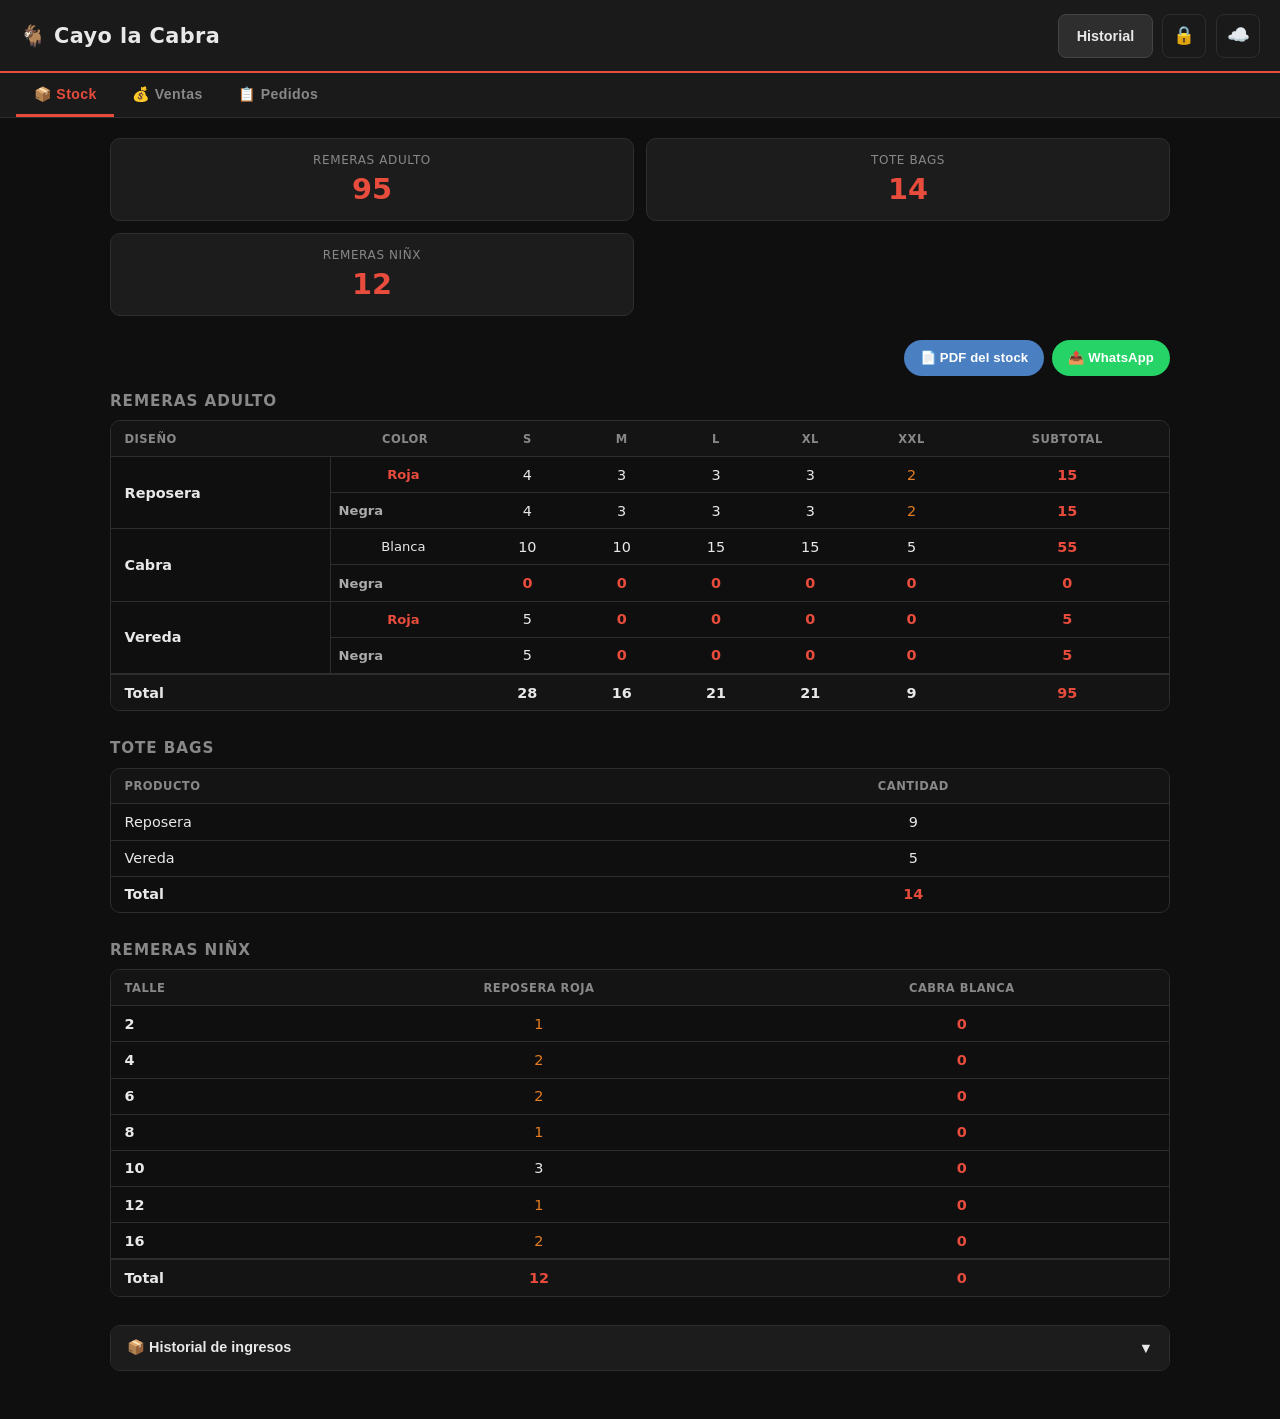
==== commit 034a0112: "v46: Finanzas — roles vendedor/admin, costo de compra, pérdidas y control de caja - Dos PINs: admini" ====
--- a/index.html
+++ b/index.html
@@ -3,12 +3,12 @@
 <head>
   <meta charset="UTF-8" />
   <meta name="viewport" content="width=device-width, initial-scale=1.0, viewport-fit=cover" />
-  <title>Stock - Cayó la Cabra</title>
-  <link rel="stylesheet" href="style.css?v=47" />
+  <title>Stock - Cayo la Cabra</title>
+  <link rel="stylesheet" href="style.css?v=46" />
 </head>
 <body>
   <header>
-    <h1>🐐 Cayó la Cabra</h1>
+    <h1>🐐 Cayo la Cabra</h1>
     <div class="header-actions">
       <button id="btn-venta" class="btn-primary">+ Registrar</button>
       <button id="btn-historial" class="btn-secondary">Historial</button>
@@ -21,7 +21,8 @@
     <button class="tab-btn active" data-tab="stock">📦 Stock</button>
     <button class="tab-btn" data-tab="ventas">💰 Ventas</button>
     <button class="tab-btn" data-tab="pedidos">📋 Pedidos</button>
-    <button class="tab-btn" data-tab="auditoria">✅ Auditoría</button>
+    <button class="tab-btn solo-admin" data-tab="auditoria">✅ Auditoría</button>
+    <button class="tab-btn solo-admin" data-tab="finanzas">📈 Finanzas</button>
   </nav>
 
   <main>
@@ -50,7 +51,7 @@
       <div class="stock-export-bar">
         <button class="btn-exportar-pdf" onclick="generarStockPDF()">📄 PDF del stock</button>
         <button class="btn-exportar-wa"  onclick="exportarStockWhatsApp()">📤 WhatsApp</button>
-        <button class="btn-registrar-ingreso" id="btn-registrar-ingreso">📥 Registrar ingreso</button>
+        <button class="btn-registrar-ingreso solo-admin" id="btn-registrar-ingreso">📥 Registrar ingreso</button>
       </div>
 
       <section class="seccion">
@@ -80,7 +81,7 @@
         <h2>Remeras Niñx</h2>
         <div class="tabla-container">
           <table>
-            <thead><tr><th>Talle</th><th>Reposera Roja</th><th>Cabra Negra</th></tr></thead>
+            <thead><tr><th>Talle</th><th>Reposera Roja</th><th>Cabra Blanca</th></tr></thead>
             <tbody id="tbody-ninos"></tbody>
             <tfoot id="tfoot-ninos"></tfoot>
           </table>
@@ -135,7 +136,7 @@
             <label class="config-label">Diseño
               <select id="ing-variante-nino" class="config-input">
                 <option value="reposeraRoja">Reposera Roja</option>
-                <option value="cabraNegra">Cabra Negra</option>
+                <option value="cabraBlanca">Cabra Blanca</option>
               </select>
             </label>
             <label class="config-label">Talle
@@ -155,8 +156,17 @@
           <label class="config-label">Cantidad
             <input type="number" id="ing-cantidad" class="config-input" min="1" value="1" />
           </label>
+          <label class="config-label">Costo unitario de compra ($) — opcional
+            <input type="number" id="ing-costo" class="config-input" min="0" step="0.01" placeholder="Lo que costó cada unidad" />
+          </label>
           <button type="button" id="btn-agregar-item-ing" class="btn-agregar-item">＋ Agregar ítem al ingreso</button>
         </div>
+        <label class="config-label">Moneda del costo
+          <div class="pago-opciones">
+            <label class="pago-opcion"><input type="radio" name="ing-moneda-costo" value="ARS" checked /><span>🇦🇷 Pesos ARG</span></label>
+            <label class="pago-opcion"><input type="radio" name="ing-moneda-costo" value="UYU" /><span>🇺🇾 Pesos URU</span></label>
+          </div>
+        </label>
         <label class="config-label">Nota (opcional)
           <input type="text" id="ing-nota" class="config-input" maxlength="200" placeholder="Ej: Importación junio 2026..." />
         </label>
@@ -199,6 +209,10 @@
           <span class="vcard-label">🎁 Regalos</span>
           <span class="vcard-valor" id="v-regalos">0 u.</span>
         </div>
+        <div class="vcard vcard--perdida">
+          <span class="vcard-label">📉 Pérdidas</span>
+          <span class="vcard-valor" id="v-perdidas">0 u.</span>
+        </div>
         <div class="vcard vcard--anota">
           <span class="vcard-label">📝 Anotados (deben)</span>
           <span class="vcard-valor" id="v-anota">$0</span>
@@ -218,12 +232,8 @@
         <button class="filtro-btn" data-filtro="efectivo">Efectivo</button>
         <button class="filtro-btn" data-filtro="transferencia">Transferencia</button>
         <button class="filtro-btn" data-filtro="regalo">Regalos</button>
+        <button class="filtro-btn" data-filtro="perdida">📉 Pérdidas</button>
         <button class="filtro-btn" data-filtro="anota">📝 Anotados</button>
-      </div>
-      <div class="ventas-filtros ventas-filtros-moneda">
-        <button class="filtro-moneda-btn active" data-moneda="todas">$ Todas</button>
-        <button class="filtro-moneda-btn" data-moneda="ARS">🇦🇷 ARS</button>
-        <button class="filtro-moneda-btn" data-moneda="UYU">🇺🇾 UYU</button>
       </div>
 
       <!-- Exportar ventas -->
@@ -267,13 +277,25 @@
             <span>👁 Modo ciego</span>
           </label>
           <button id="btn-guardar-auditoria" class="btn-primary">Guardar auditoría</button>
-          <button id="btn-ajustar-stock" class="btn-secondary" title="Usa lo que cargaste para corregir el stock real del sistema">📌 Ajustar stock real</button>
         </div>
       </div>
       <div id="auditoria-contenido"></div>
       <div class="audit-historial-section">
         <h2 class="audit-hist-titulo">📋 Historial de auditorías</h2>
         <div id="audit-historial-lista"></div>
+      </div>
+    </div>
+
+    <!-- ── TAB FINANZAS ── -->
+    <div id="tab-finanzas" class="tab-content hidden">
+      <div class="finanzas-topbar">
+        <p class="auditoria-desc">Balance real del negocio: lo recaudado contra lo invertido, y control del efectivo y las transferencias que entrega quien vende.</p>
+        <button id="btn-nuevo-arqueo" class="btn-primary">🧾 Control de caja</button>
+      </div>
+      <div id="finanzas-contenido"></div>
+      <div class="audit-historial-section">
+        <h2 class="audit-hist-titulo">🧾 Historial de controles de caja</h2>
+        <div id="arqueos-historial-lista"></div>
       </div>
     </div>
   </main>
@@ -316,7 +338,7 @@
           <label>Diseño
             <select id="venta-variante-nino">
               <option value="reposeraRoja">Reposera Roja</option>
-              <option value="cabraNegra">Cabra Negra</option>
+              <option value="cabraBlanca">Cabra Blanca</option>
             </select>
           </label>
           <label>Talle
@@ -351,6 +373,7 @@
             <label class="pago-opcion"><input type="radio" name="pago" value="efectivo" checked /><span>Efectivo</span></label>
             <label class="pago-opcion"><input type="radio" name="pago" value="transferencia" /><span>Transferencia</span></label>
             <label class="pago-opcion"><input type="radio" name="pago" value="regalo" /><span>🎁 Regalo</span></label>
+            <label class="pago-opcion"><input type="radio" name="pago" value="perdida" /><span>📉 Pérdida</span></label>
             <label class="pago-opcion"><input type="radio" name="pago" value="anota" /><span>📝 Anota</span></label>
           </div>
         </label>
@@ -360,9 +383,6 @@
             <datalist id="anota-nombres-list"></datalist>
           </label>
         </div>
-        <label>Fecha de la venta <span class="fecha-manual-hint">(opcional — dejar vacío usa la fecha/hora de ahora)</span>
-          <input type="date" id="venta-fecha-manual" />
-        </label>
         <div class="venta-resumen">
           <span id="venta-precio-unit"></span>
           <span id="venta-total-venta"></span>
@@ -425,7 +445,7 @@
         <label>Diseño
           <select id="editar-variante-nino">
             <option value="reposeraRoja">Reposera Roja</option>
-            <option value="cabraNegra">Cabra Negra</option>
+            <option value="cabraBlanca">Cabra Blanca</option>
           </select>
         </label>
         <label>Talle
@@ -460,6 +480,7 @@
           <label class="pago-opcion"><input type="radio" name="editar-pago" value="efectivo" /><span>Efectivo</span></label>
           <label class="pago-opcion"><input type="radio" name="editar-pago" value="transferencia" /><span>Transferencia</span></label>
           <label class="pago-opcion"><input type="radio" name="editar-pago" value="regalo" /><span>🎁 Regalo</span></label>
+          <label class="pago-opcion"><input type="radio" name="editar-pago" value="perdida" /><span>📉 Pérdida</span></label>
           <label class="pago-opcion"><input type="radio" name="editar-pago" value="anota" /><span>📝 Anota</span></label>
         </div>
       </label>
@@ -505,6 +526,55 @@
         <button id="btn-config-guardar" class="btn-primary">Guardar URL</button>
         <button id="btn-config-subir" class="btn-secondary">⬆️ Subir datos ahora</button>
         <button id="btn-config-borrar" class="btn-secondary">Desactivar</button>
+      </div>
+    </div>
+  </div>
+
+  <!-- ── MODAL BLOQUEO AUDITORÍA ── -->
+  <div id="modal-audit-bloqueo" class="modal hidden">
+    <div class="modal-content">
+      <div class="modal-header">
+        <h2>⚠️ Saldo neto con diferencias</h2>
+        <button class="modal-cerrar" id="btn-cerrar-audit-bloqueo" aria-label="Cerrar">✕</button>
+      </div>
+      <p class="audit-bloqueo-desc">El conteo tiene diferencias que no cierran dentro de cada categoría. Para guardar, el saldo neto de remeras adultos, totes y niñxs debe ser <strong>cero</strong> por separado.</p>
+      <div id="audit-bloqueo-netos" class="audit-bloqueo-netos"></div>
+      <p class="audit-bloqueo-hint">¿Qué querés hacer?</p>
+      <div class="modal-actions">
+        <button id="btn-bloqueo-editar" class="btn-primary">✏️ Editar saldos</button>
+        <button id="btn-bloqueo-ventas" class="btn-secondary">💰 Ingresar ventas</button>
+      </div>
+    </div>
+  </div>
+
+  <!-- ── MODAL RESULTADO AUDITORÍA ── -->
+  <div id="modal-resultado-auditoria" class="modal hidden">
+    <div class="modal-content modal-wide">
+      <div class="modal-header">
+        <h2>📊 Resultado de auditoría</h2>
+        <button class="modal-cerrar" id="btn-cerrar-resultado" aria-label="Cerrar">✕</button>
+      </div>
+      <div id="resultado-body" class="resultado-body"></div>
+      <div id="resultado-motivo-section" class="hidden" style="margin-top:0.75rem">
+        <label class="config-label">Motivo del ajuste neto
+          <select id="resultado-motivo-select" class="config-input">
+            <option value="">— Seleccioná el motivo —</option>
+            <option value="Merma / pérdida">📉 Merma / pérdida</option>
+            <option value="Mercadería dañada">🔨 Mercadería dañada</option>
+            <option value="Error de conteo anterior">🔄 Corrección de error de conteo</option>
+            <option value="Recepción de nuevo stock">📦 Recepción de nuevo stock</option>
+            <option value="Devolución">↩️ Devolución</option>
+            <option value="Otro">📝 Otro</option>
+          </select>
+        </label>
+        <label class="config-label" id="resultado-detalle-label" style="display:none">Descripción breve
+          <input type="text" id="resultado-detalle" class="config-input" placeholder="Ej: se dañaron 2 remeras en la lluvia..." maxlength="200" />
+        </label>
+        <p id="resultado-error" class="error hidden">Seleccioná un motivo para confirmar.</p>
+      </div>
+      <div class="modal-actions">
+        <button id="btn-confirmar-resultado" class="btn-primary">✅ Confirmar y guardar</button>
+        <button id="btn-cancelar-resultado"  class="btn-secondary">Cancelar</button>
       </div>
     </div>
   </div>
@@ -557,7 +627,7 @@
           <label class="config-label">Diseño
             <select id="sol-variante-nino" class="config-input">
               <option value="reposeraRoja">Reposera Roja</option>
-              <option value="cabraNegra">Cabra Negra</option>
+              <option value="cabraBlanca">Cabra Blanca</option>
             </select>
           </label>
           <label class="config-label">Talle
@@ -620,6 +690,38 @@
     </div>
   </div>
 
+  <!-- ── MODAL CONTROL DE CAJA ── -->
+  <div id="modal-arqueo" class="modal hidden">
+    <div class="modal-content">
+      <div class="modal-header">
+        <h2>🧾 Control de caja</h2>
+        <button class="modal-cerrar" id="btn-cerrar-arqueo" aria-label="Cerrar">✕</button>
+      </div>
+      <p class="config-desc">Contá el efectivo que te entregaron y verificá las transferencias en la cuenta. Se compara con lo que registró el sistema.</p>
+      <label class="config-label">Moneda
+        <div class="pago-opciones">
+          <label class="pago-opcion"><input type="radio" name="arqueo-moneda" value="UYU" checked /><span>🇺🇾 Pesos URU</span></label>
+          <label class="pago-opcion"><input type="radio" name="arqueo-moneda" value="ARS" /><span>🇦🇷 Pesos ARG</span></label>
+        </div>
+      </label>
+      <div id="arqueo-esperado" class="pago-pedido-info-box"></div>
+      <label class="config-label">Efectivo contado ($)
+        <input type="number" id="arqueo-efectivo" class="config-input" min="0" step="1" placeholder="Dejá vacío si no lo contaste" />
+      </label>
+      <label class="config-label">Transferencias verificadas ($)
+        <input type="number" id="arqueo-transf" class="config-input" min="0" step="1" placeholder="Dejá vacío si no las revisaste" />
+      </label>
+      <label class="config-label">Nota (opcional)
+        <input type="text" id="arqueo-nota" class="config-input" maxlength="200" placeholder="Ej: cierre feria domingo..." />
+      </label>
+      <p id="arqueo-error" class="error hidden">Ingresá al menos un valor (efectivo o transferencias).</p>
+      <div class="modal-actions">
+        <button id="btn-confirmar-arqueo" class="btn-primary">Guardar control</button>
+        <button id="btn-cancelar-arqueo" class="btn-secondary">Cancelar</button>
+      </div>
+    </div>
+  </div>
+
   <!-- ── MODAL PIN ── -->
   <div id="modal-pin" class="modal hidden">
     <div class="modal-content">
@@ -627,7 +729,7 @@
         <h2>🔐 Ingresar PIN</h2>
         <button class="modal-cerrar" id="btn-cerrar-pin" aria-label="Cerrar">✕</button>
       </div>
-      <p class="config-desc">Ingresá el PIN para habilitar la edición.</p>
+      <p class="config-desc">Ingresá tu PIN. Según el PIN se habilita el modo <strong>vendedor</strong> (ventas, pedidos y stock) o <strong>administrador</strong> (todo, incluidas finanzas e ingresos de mercadería).</p>
       <label class="config-label">PIN
         <input type="password" id="pin-input" class="config-input" maxlength="8"
           placeholder="●●●●" inputmode="numeric" autocomplete="off" />
@@ -643,6 +745,6 @@
     </div>
   </div>
 
-  <script src="app.js?v=48"></script>
+  <script src="app.js?v=46"></script>
 </body>
 </html>
--- a/style.css
+++ b/style.css
@@ -1,6 +1,5 @@
 *, *::before, *::after { box-sizing: border-box; margin: 0; padding: 0; }
 .hidden { display: none !important; }
-.fecha-manual-hint { font-weight: 400; font-size: 0.8em; color: var(--texto-tenue); }
 
 :root {
   --rojo: #c0392b;
@@ -445,22 +444,6 @@
 }
 .filtro-btn:hover  { color: var(--texto); }
 .filtro-btn.active { background: var(--acento); border-color: var(--acento); color: #fff; }
-
-.ventas-filtros-moneda { margin-top: -0.5rem; }
-.filtro-moneda-btn {
-  background: var(--fondo-card);
-  border: 1px solid var(--borde);
-  border-radius: 20px;
-  color: var(--texto-tenue);
-  font-size: 0.82rem;
-  font-weight: 600;
-  padding: 0.4rem 1rem;
-  cursor: pointer;
-  transition: background 0.15s, color 0.15s, border-color 0.15s;
-  min-height: 36px;
-}
-.filtro-moneda-btn:hover  { color: var(--texto); }
-.filtro-moneda-btn.active { background: var(--verde); border-color: var(--verde); color: #fff; }
 
 /* LISTA VENTAS */
 #ventas-lista { font-size: 0.9rem; }
@@ -1349,3 +1332,72 @@
   color: var(--texto-tenue);
   font-size: 0.95rem;
 }
+
+/* ── ROLES: vendedor vs administrador (v46) ─────────────────────────────────── */
+/* Todo lo marcado .solo-admin (ingresos de mercadería, costos, finanzas,
+   auditoría) solo es visible con PIN de administrador */
+body:not(.rol-admin) .solo-admin { display: none !important; }
+.rol-vendedor .btn-lock { border-color: rgba(52,152,219,0.6); }
+
+/* ── Pérdidas de mercadería ─────────────────────────────────────────────────── */
+.vcard--perdida { border-color: rgba(231,76,60,0.3); }
+.vcard--perdida .vcard-valor { color: var(--acento); }
+.hist-pago--perdida   { background: rgba(231,76,60,0.15); color: var(--acento); }
+.hist-perdida-resumen { color: var(--acento); }
+
+/* ── Tab Finanzas ───────────────────────────────────────────────────────────── */
+.finanzas-topbar {
+  display: flex; align-items: center; justify-content: space-between;
+  gap: 0.75rem; flex-wrap: wrap; margin-bottom: 1rem;
+}
+.fin-moneda-card {
+  background: var(--fondo-card); border: 1px solid var(--borde);
+  border-radius: 10px; padding: 0.9rem 1rem; margin-bottom: 1rem;
+}
+.fin-moneda-titulo {
+  font-size: 0.85rem; text-transform: uppercase; letter-spacing: 0.05em;
+  color: var(--texto-tenue); margin-bottom: 0.6rem;
+}
+.fin-grid { display: flex; flex-direction: column; gap: 0.35rem; }
+.fin-item {
+  display: flex; justify-content: space-between; align-items: baseline;
+  gap: 0.75rem; font-size: 0.9rem; padding: 0.3rem 0;
+  border-bottom: 1px dashed var(--borde);
+}
+.fin-item:last-child { border-bottom: none; }
+.fin-item span { color: var(--texto-tenue); }
+.fin-item--balance {
+  border-top: 1px solid var(--borde); padding-top: 0.5rem; margin-top: 0.25rem;
+  font-size: 1rem;
+}
+.fin-pos { color: var(--verde); }
+.fin-neg { color: var(--acento); }
+.fin-nota { font-size: 0.82rem; color: var(--texto-tenue); margin-bottom: 0.6rem; }
+.fin-unidades-row { display: flex; gap: 0.5rem; flex-wrap: wrap; margin-bottom: 1.25rem; }
+.fin-chip {
+  font-size: 0.82rem; padding: 0.3rem 0.7rem; border-radius: 999px;
+  background: rgba(155,89,182,0.15); color: #c39bd3;
+}
+.fin-chip--neg { background: rgba(231,76,60,0.15); color: var(--acento); }
+
+/* Controles de caja (arqueos) */
+.arqueo-item {
+  background: var(--fondo-card); border: 1px solid var(--borde);
+  border-radius: 10px; padding: 0.7rem 0.9rem; margin-bottom: 0.6rem;
+}
+.arqueo-header {
+  display: flex; justify-content: space-between; align-items: center;
+  margin-bottom: 0.4rem;
+}
+.arqueo-fecha { font-size: 0.78rem; color: var(--texto-tenue); }
+.arqueo-fila {
+  display: flex; justify-content: space-between; align-items: baseline;
+  gap: 0.6rem; flex-wrap: wrap; font-size: 0.85rem; padding: 0.2rem 0;
+}
+.arqueo-lbl  { font-weight: 600; }
+.arqueo-vals { color: var(--texto-tenue); font-size: 0.8rem; }
+
+/* Costo de compra en historial de ingresos */
+.ing-item-costo {
+  font-size: 0.8rem; color: #f39c12; margin-top: 0.2rem;
+}
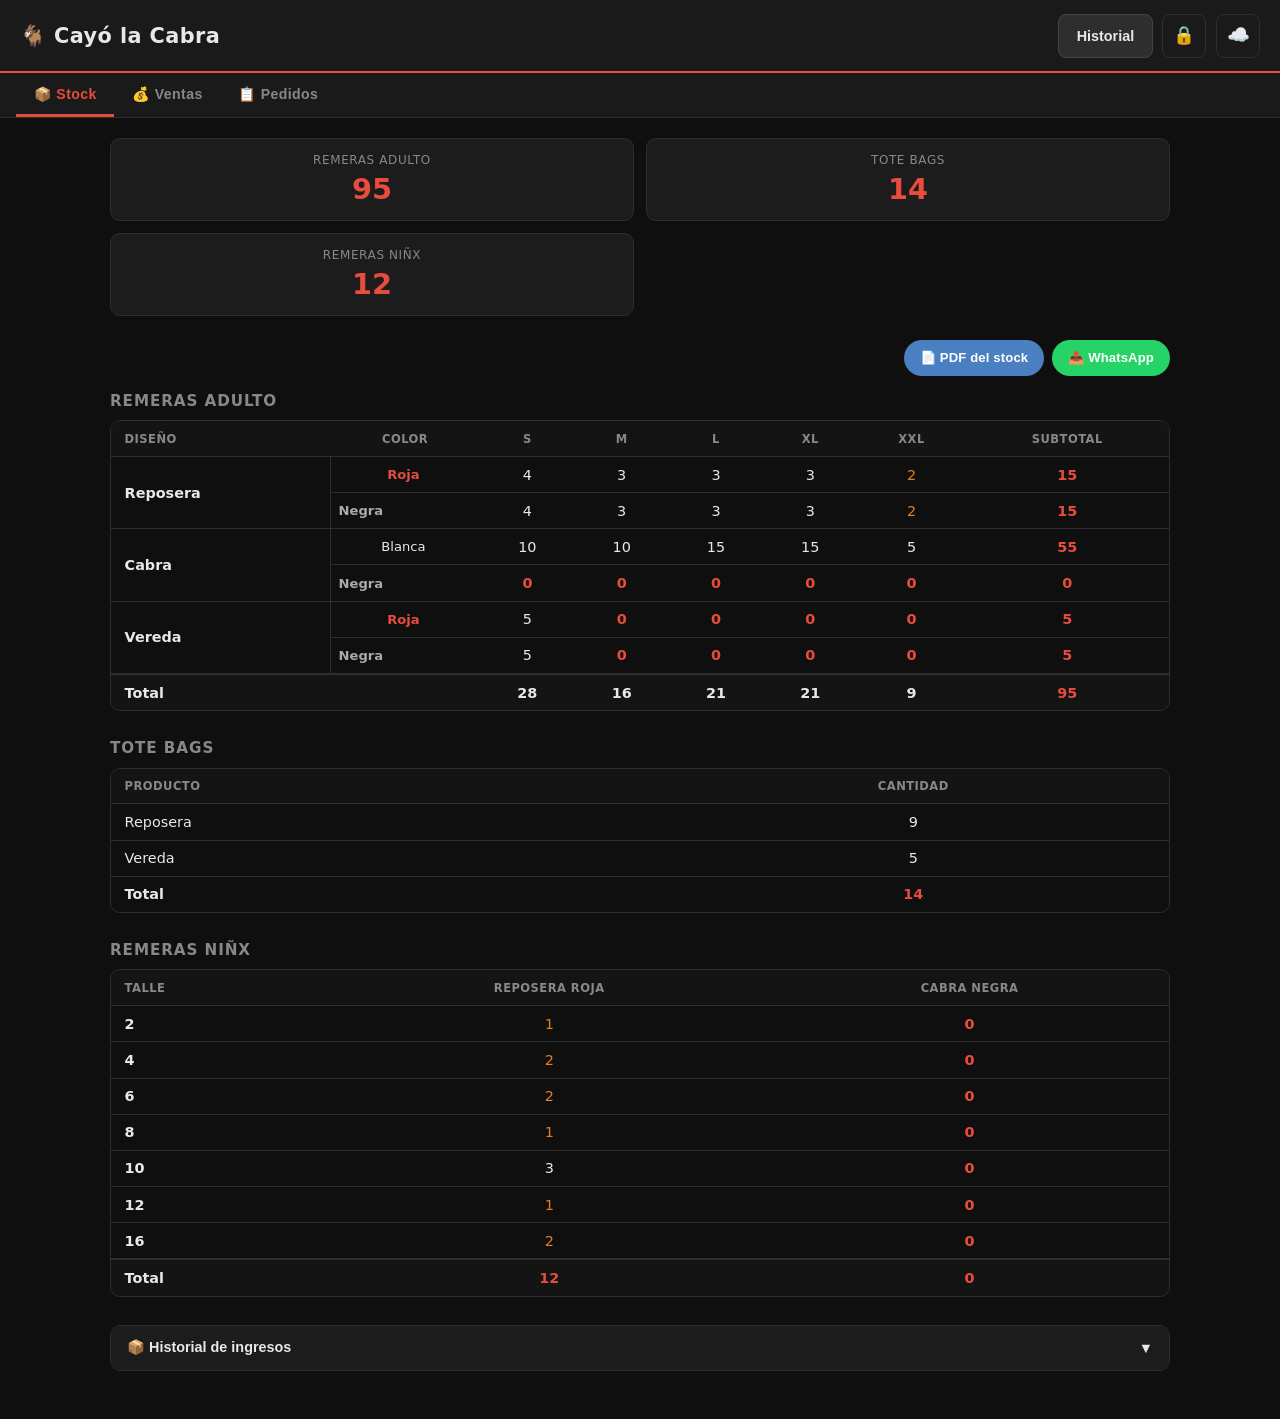
==== commit 1f6c9821: "v49: Integrar los arreglos de la app real (v45→hoy) a la versión de prueba Trae de la app en producc" ====
--- a/index.html
+++ b/index.html
@@ -3,12 +3,12 @@
 <head>
   <meta charset="UTF-8" />
   <meta name="viewport" content="width=device-width, initial-scale=1.0, viewport-fit=cover" />
-  <title>Stock - Cayo la Cabra</title>
-  <link rel="stylesheet" href="style.css?v=46" />
+  <title>Stock - Cayó la Cabra</title>
+  <link rel="stylesheet" href="style.css?v=49" />
 </head>
 <body>
   <header>
-    <h1>🐐 Cayo la Cabra</h1>
+    <h1>🐐 Cayó la Cabra</h1>
     <div class="header-actions">
       <button id="btn-venta" class="btn-primary">+ Registrar</button>
       <button id="btn-historial" class="btn-secondary">Historial</button>
@@ -81,7 +81,7 @@
         <h2>Remeras Niñx</h2>
         <div class="tabla-container">
           <table>
-            <thead><tr><th>Talle</th><th>Reposera Roja</th><th>Cabra Blanca</th></tr></thead>
+            <thead><tr><th>Talle</th><th>Reposera Roja</th><th>Cabra Negra</th></tr></thead>
             <tbody id="tbody-ninos"></tbody>
             <tfoot id="tfoot-ninos"></tfoot>
           </table>
@@ -136,7 +136,7 @@
             <label class="config-label">Diseño
               <select id="ing-variante-nino" class="config-input">
                 <option value="reposeraRoja">Reposera Roja</option>
-                <option value="cabraBlanca">Cabra Blanca</option>
+                <option value="cabraNegra">Cabra Negra</option>
               </select>
             </label>
             <label class="config-label">Talle
@@ -163,8 +163,8 @@
         </div>
         <label class="config-label">Moneda del costo
           <div class="pago-opciones">
-            <label class="pago-opcion"><input type="radio" name="ing-moneda-costo" value="ARS" checked /><span>🇦🇷 Pesos ARG</span></label>
-            <label class="pago-opcion"><input type="radio" name="ing-moneda-costo" value="UYU" /><span>🇺🇾 Pesos URU</span></label>
+            <label class="pago-opcion"><input type="radio" name="ing-moneda-costo" value="UYU" checked /><span>🇺🇾 Pesos URU</span></label>
+            <label class="pago-opcion"><input type="radio" name="ing-moneda-costo" value="ARS" /><span>🇦🇷 Pesos ARG</span></label>
           </div>
         </label>
         <label class="config-label">Nota (opcional)
@@ -235,6 +235,11 @@
         <button class="filtro-btn" data-filtro="perdida">📉 Pérdidas</button>
         <button class="filtro-btn" data-filtro="anota">📝 Anotados</button>
       </div>
+      <div class="ventas-filtros ventas-filtros-moneda">
+        <button class="filtro-moneda-btn active" data-moneda="todas">$ Todas</button>
+        <button class="filtro-moneda-btn" data-moneda="ARS">🇦🇷 ARS</button>
+        <button class="filtro-moneda-btn" data-moneda="UYU">🇺🇾 UYU</button>
+      </div>
 
       <!-- Exportar ventas -->
       <div class="ventas-export-bar">
@@ -277,6 +282,7 @@
             <span>👁 Modo ciego</span>
           </label>
           <button id="btn-guardar-auditoria" class="btn-primary">Guardar auditoría</button>
+          <button id="btn-ajustar-stock" class="btn-secondary" title="Usa lo que cargaste para corregir el stock real del sistema">📌 Ajustar stock real</button>
         </div>
       </div>
       <div id="auditoria-contenido"></div>
@@ -297,8 +303,33 @@
         <h2 class="audit-hist-titulo">🧾 Historial de controles de caja</h2>
         <div id="arqueos-historial-lista"></div>
       </div>
+      <div class="audit-historial-section">
+        <h2 class="audit-hist-titulo">🗂 Temporadas anteriores</h2>
+        <p class="fin-nota">Al cerrar una temporada, todas las ventas, pedidos, ingresos y controles pasan al archivo y la app arranca de cero (el stock físico se mantiene).</p>
+        <div id="archivo-lista"></div>
+        <button id="btn-cerrar-temporada" class="btn-secondary" style="margin-top:0.6rem">🎪 Cerrar temporada y arrancar de cero</button>
+      </div>
     </div>
   </main>
+
+  <!-- ── MODAL VENTA RÁPIDA ── -->
+  <div id="modal-vr" class="modal hidden">
+    <div class="modal-content modal-vr-content">
+      <div class="modal-header">
+        <h2>⚡ Venta rápida</h2>
+        <button class="modal-cerrar" id="btn-cerrar-vr" aria-label="Cerrar">✕</button>
+      </div>
+      <div id="vr-body"></div>
+      <p id="vr-error" class="error hidden"></p>
+      <button type="button" id="btn-vr-completa" class="vr-link-completa">⚙️ Venta completa (pegotines, anotar deuda, otra moneda…)</button>
+    </div>
+  </div>
+
+  <!-- Toast de venta registrada con deshacer -->
+  <div id="vr-toast" class="vr-toast hidden">
+    <span class="vr-toast-txt"></span>
+    <button type="button" id="btn-vr-deshacer">↩️ Deshacer</button>
+  </div>
 
   <!-- ── MODAL VENTA ── -->
   <div id="modal-venta" class="modal hidden">
@@ -338,7 +369,7 @@
           <label>Diseño
             <select id="venta-variante-nino">
               <option value="reposeraRoja">Reposera Roja</option>
-              <option value="cabraBlanca">Cabra Blanca</option>
+              <option value="cabraNegra">Cabra Negra</option>
             </select>
           </label>
           <label>Talle
@@ -362,10 +393,10 @@
         <label id="label-precio"><span id="label-precio-txt">Precio unitario ($)</span>
           <input type="number" id="venta-precio-override" min="0" step="1" placeholder="Precio por defecto" />
         </label>
-        <label>Moneda
+        <label class="opcion-moneda-venta">Moneda
           <div class="pago-opciones">
             <label class="pago-opcion"><input type="radio" name="moneda-venta" value="UYU" checked /><span>🇺🇾 Pesos URU</span></label>
-            <label class="pago-opcion"><input type="radio" name="moneda-venta" value="ARS" /><span>🇦🇷 Pesos ARG</span></label>
+            <label class="pago-opcion opcion-ars-venta"><input type="radio" name="moneda-venta" value="ARS" /><span>🇦🇷 Pesos ARG</span></label>
           </div>
         </label>
         <label>Método de pago
@@ -383,6 +414,9 @@
             <datalist id="anota-nombres-list"></datalist>
           </label>
         </div>
+        <label>Fecha de la venta <span class="fecha-manual-hint">(opcional — dejar vacío usa la fecha/hora de ahora)</span>
+          <input type="date" id="venta-fecha-manual" />
+        </label>
         <div class="venta-resumen">
           <span id="venta-precio-unit"></span>
           <span id="venta-total-venta"></span>
@@ -445,7 +479,7 @@
         <label>Diseño
           <select id="editar-variante-nino">
             <option value="reposeraRoja">Reposera Roja</option>
-            <option value="cabraBlanca">Cabra Blanca</option>
+            <option value="cabraNegra">Cabra Negra</option>
           </select>
         </label>
         <label>Talle
@@ -521,6 +555,10 @@
         En <strong>"Quién tiene acceso"</strong> elegí <strong>Cualquier persona</strong>.
       </p>
 
+      <label class="config-label solo-admin" style="flex-direction:row;align-items:center;gap:0.5rem;cursor:pointer">
+        <input type="checkbox" id="config-mostrar-ars" /> Mostrar pesos argentinos (ARS) en ventas
+      </label>
+
       <p id="config-status" class="config-status-text"></p>
       <div class="modal-actions">
         <button id="btn-config-guardar" class="btn-primary">Guardar URL</button>
@@ -530,55 +568,6 @@
     </div>
   </div>
 
-  <!-- ── MODAL BLOQUEO AUDITORÍA ── -->
-  <div id="modal-audit-bloqueo" class="modal hidden">
-    <div class="modal-content">
-      <div class="modal-header">
-        <h2>⚠️ Saldo neto con diferencias</h2>
-        <button class="modal-cerrar" id="btn-cerrar-audit-bloqueo" aria-label="Cerrar">✕</button>
-      </div>
-      <p class="audit-bloqueo-desc">El conteo tiene diferencias que no cierran dentro de cada categoría. Para guardar, el saldo neto de remeras adultos, totes y niñxs debe ser <strong>cero</strong> por separado.</p>
-      <div id="audit-bloqueo-netos" class="audit-bloqueo-netos"></div>
-      <p class="audit-bloqueo-hint">¿Qué querés hacer?</p>
-      <div class="modal-actions">
-        <button id="btn-bloqueo-editar" class="btn-primary">✏️ Editar saldos</button>
-        <button id="btn-bloqueo-ventas" class="btn-secondary">💰 Ingresar ventas</button>
-      </div>
-    </div>
-  </div>
-
-  <!-- ── MODAL RESULTADO AUDITORÍA ── -->
-  <div id="modal-resultado-auditoria" class="modal hidden">
-    <div class="modal-content modal-wide">
-      <div class="modal-header">
-        <h2>📊 Resultado de auditoría</h2>
-        <button class="modal-cerrar" id="btn-cerrar-resultado" aria-label="Cerrar">✕</button>
-      </div>
-      <div id="resultado-body" class="resultado-body"></div>
-      <div id="resultado-motivo-section" class="hidden" style="margin-top:0.75rem">
-        <label class="config-label">Motivo del ajuste neto
-          <select id="resultado-motivo-select" class="config-input">
-            <option value="">— Seleccioná el motivo —</option>
-            <option value="Merma / pérdida">📉 Merma / pérdida</option>
-            <option value="Mercadería dañada">🔨 Mercadería dañada</option>
-            <option value="Error de conteo anterior">🔄 Corrección de error de conteo</option>
-            <option value="Recepción de nuevo stock">📦 Recepción de nuevo stock</option>
-            <option value="Devolución">↩️ Devolución</option>
-            <option value="Otro">📝 Otro</option>
-          </select>
-        </label>
-        <label class="config-label" id="resultado-detalle-label" style="display:none">Descripción breve
-          <input type="text" id="resultado-detalle" class="config-input" placeholder="Ej: se dañaron 2 remeras en la lluvia..." maxlength="200" />
-        </label>
-        <p id="resultado-error" class="error hidden">Seleccioná un motivo para confirmar.</p>
-      </div>
-      <div class="modal-actions">
-        <button id="btn-confirmar-resultado" class="btn-primary">✅ Confirmar y guardar</button>
-        <button id="btn-cancelar-resultado"  class="btn-secondary">Cancelar</button>
-      </div>
-    </div>
-  </div>
-
   <!-- ── MODAL NUEVA SOLICITUD ── -->
   <div id="modal-solicitud" class="modal hidden">
     <div class="modal-content">
@@ -589,10 +578,10 @@
       <label class="config-label">Para quién
         <input type="text" id="sol-para" class="config-input" placeholder="Nombre y apellido..." maxlength="80" />
       </label>
-      <label class="config-label">Moneda
+      <label class="config-label opcion-moneda-venta">Moneda
         <div class="pago-opciones">
           <label class="pago-opcion"><input type="radio" name="moneda-sol" value="UYU" checked /><span>🇺🇾 Pesos URU</span></label>
-          <label class="pago-opcion"><input type="radio" name="moneda-sol" value="ARS" /><span>🇦🇷 Pesos ARG</span></label>
+          <label class="pago-opcion opcion-ars-venta"><input type="radio" name="moneda-sol" value="ARS" /><span>🇦🇷 Pesos ARG</span></label>
         </div>
       </label>
 
@@ -627,7 +616,7 @@
           <label class="config-label">Diseño
             <select id="sol-variante-nino" class="config-input">
               <option value="reposeraRoja">Reposera Roja</option>
-              <option value="cabraBlanca">Cabra Blanca</option>
+              <option value="cabraNegra">Cabra Negra</option>
             </select>
           </label>
           <label class="config-label">Talle
@@ -698,10 +687,10 @@
         <button class="modal-cerrar" id="btn-cerrar-arqueo" aria-label="Cerrar">✕</button>
       </div>
       <p class="config-desc">Contá el efectivo que te entregaron y verificá las transferencias en la cuenta. Se compara con lo que registró el sistema.</p>
-      <label class="config-label">Moneda
+      <label class="config-label opcion-moneda-venta">Moneda
         <div class="pago-opciones">
           <label class="pago-opcion"><input type="radio" name="arqueo-moneda" value="UYU" checked /><span>🇺🇾 Pesos URU</span></label>
-          <label class="pago-opcion"><input type="radio" name="arqueo-moneda" value="ARS" /><span>🇦🇷 Pesos ARG</span></label>
+          <label class="pago-opcion opcion-ars-venta"><input type="radio" name="arqueo-moneda" value="ARS" /><span>🇦🇷 Pesos ARG</span></label>
         </div>
       </label>
       <div id="arqueo-esperado" class="pago-pedido-info-box"></div>
@@ -745,6 +734,6 @@
     </div>
   </div>
 
-  <script src="app.js?v=46"></script>
+  <script src="app.js?v=49"></script>
 </body>
 </html>
--- a/style.css
+++ b/style.css
@@ -1,5 +1,6 @@
 *, *::before, *::after { box-sizing: border-box; margin: 0; padding: 0; }
 .hidden { display: none !important; }
+.fecha-manual-hint { font-weight: 400; font-size: 0.8em; color: var(--texto-tenue); }
 
 :root {
   --rojo: #c0392b;
@@ -444,6 +445,22 @@
 }
 .filtro-btn:hover  { color: var(--texto); }
 .filtro-btn.active { background: var(--acento); border-color: var(--acento); color: #fff; }
+
+.ventas-filtros-moneda { margin-top: -0.5rem; }
+.filtro-moneda-btn {
+  background: var(--fondo-card);
+  border: 1px solid var(--borde);
+  border-radius: 20px;
+  color: var(--texto-tenue);
+  font-size: 0.82rem;
+  font-weight: 600;
+  padding: 0.4rem 1rem;
+  cursor: pointer;
+  transition: background 0.15s, color 0.15s, border-color 0.15s;
+  min-height: 36px;
+}
+.filtro-moneda-btn:hover  { color: var(--texto); }
+.filtro-moneda-btn.active { background: var(--verde); border-color: var(--verde); color: #fff; }
 
 /* LISTA VENTAS */
 #ventas-lista { font-size: 0.9rem; }
@@ -1401,3 +1418,115 @@
 .ing-item-costo {
   font-size: 0.8rem; color: #f39c12; margin-top: 0.2rem;
 }
+
+/* ── Solo Uruguay: ocultar moneda argentina en ventas (v47) ─────────────────── */
+body.sin-ars .opcion-ars-venta    { display: none !important; }
+body.sin-ars .opcion-moneda-venta { display: none !important; }
+
+/* ── Venta rápida ───────────────────────────────────────────────────────────── */
+.modal-vr-content { max-width: 480px; }
+.vr-chips {
+  display: flex; flex-wrap: wrap; gap: 0.45rem; margin-bottom: 0.6rem;
+}
+.vr-cats { margin-bottom: 0.9rem; }
+.vr-cats .vr-chip { flex: 1; justify-content: center; }
+.vr-chip {
+  display: inline-flex; align-items: center; gap: 0.4rem;
+  background: var(--fondo-card); border: 1.5px solid var(--borde);
+  color: var(--texto); border-radius: 10px;
+  padding: 0.6rem 0.8rem; font-size: 0.9rem; font-weight: 600;
+  cursor: pointer; min-height: 46px;
+}
+.vr-chip.vr-sel {
+  border-color: var(--acento); background: rgba(231,76,60,0.14);
+}
+.vr-chip.vr-off { opacity: 0.35; }
+.vr-chip-stock {
+  font-size: 0.7rem; font-weight: 700; color: var(--texto-tenue);
+  background: rgba(255,255,255,0.08); border-radius: 999px;
+  padding: 0.1rem 0.4rem; min-width: 1.4rem; text-align: center;
+}
+.vr-chip.vr-sel .vr-chip-stock { color: var(--acento); }
+.vr-chip-talle { min-width: 56px; justify-content: center; }
+.vr-grupo-label {
+  font-size: 0.72rem; text-transform: uppercase; letter-spacing: 0.06em;
+  color: var(--texto-tenue); margin: 0.5rem 0 0.35rem;
+}
+.vr-linea-final {
+  display: flex; align-items: center; gap: 0.8rem; flex-wrap: wrap;
+  margin: 0.9rem 0 0.5rem; padding-top: 0.7rem; border-top: 1px solid var(--borde);
+}
+.vr-stepper { display: flex; align-items: center; gap: 0.4rem; }
+.vr-step-btn {
+  width: 42px; height: 42px; border-radius: 10px;
+  background: var(--fondo-card); border: 1.5px solid var(--borde);
+  color: var(--texto); font-size: 1.3rem; font-weight: 700; cursor: pointer;
+}
+.vr-cant { min-width: 1.6rem; text-align: center; font-size: 1.1rem; font-weight: 700; }
+.vr-precio-lbl { display: flex; align-items: center; gap: 0.25rem; font-size: 0.85rem; color: var(--texto-tenue); }
+.vr-precio {
+  width: 78px; background: var(--fondo-card); border: 1.5px solid var(--borde);
+  border-radius: 8px; color: var(--texto); padding: 0.45rem 0.5rem;
+  font-size: 1rem; font-weight: 700; text-align: right;
+}
+.vr-total { font-size: 0.9rem; color: var(--texto-tenue); margin-left: auto; }
+.vr-total strong { color: var(--verde); font-size: 1.05rem; }
+.vr-pagos { display: flex; gap: 0.6rem; margin-top: 0.5rem; }
+.vr-pago {
+  flex: 1; padding: 1rem 0.5rem; border: none; border-radius: 12px;
+  font-size: 1.05rem; font-weight: 800; letter-spacing: 0.03em; cursor: pointer;
+  min-height: 60px;
+}
+.vr-pago-efectivo { background: var(--verde); color: #fff; }
+.vr-pago-transf   { background: #2e86c1; color: #fff; }
+.vr-pagos-sec { display: flex; gap: 0.6rem; margin-top: 0.5rem; }
+.vr-pago-mini {
+  flex: 1; padding: 0.55rem; border-radius: 9px; cursor: pointer;
+  background: var(--fondo-card); border: 1.5px solid var(--borde);
+  color: var(--texto-tenue); font-size: 0.85rem; font-weight: 600;
+}
+.vr-pagos-off { opacity: 0.35; pointer-events: none; }
+.vr-sin-stock { color: var(--acento); font-size: 0.85rem; font-weight: 600; margin: 0.3rem 0; }
+.vr-hint { color: var(--texto-tenue); font-size: 0.8rem; margin-top: 0.6rem; text-align: center; }
+.vr-link-completa {
+  display: block; width: 100%; margin-top: 0.9rem; padding: 0.5rem;
+  background: none; border: none; color: var(--texto-tenue);
+  font-size: 0.8rem; text-decoration: underline; cursor: pointer;
+}
+/* La venta rápida no aplica en modo lectura */
+.modo-lectura #btn-vr-completa { display: none !important; }
+
+/* Toast de venta registrada */
+.vr-toast {
+  position: fixed; left: 50%; transform: translateX(-50%);
+  bottom: max(1rem, env(safe-area-inset-bottom));
+  background: #123c26; border: 1.5px solid var(--verde); color: var(--texto);
+  border-radius: 12px; padding: 0.7rem 0.9rem;
+  display: flex; align-items: center; gap: 0.8rem;
+  font-size: 0.88rem; z-index: 300; width: min(480px, 94vw);
+  box-shadow: 0 6px 24px rgba(0,0,0,0.5);
+}
+.vr-toast-txt { flex: 1; }
+.vr-toast button {
+  background: rgba(255,255,255,0.1); border: 1px solid rgba(255,255,255,0.25);
+  color: var(--texto); border-radius: 8px; padding: 0.4rem 0.7rem;
+  font-size: 0.82rem; font-weight: 700; cursor: pointer; white-space: nowrap;
+}
+
+/* ── Archivo de temporadas ──────────────────────────────────────────────────── */
+.arch-item {
+  background: var(--fondo-card); border: 1px solid var(--borde);
+  border-radius: 10px; padding: 0.6rem 0.9rem; margin-bottom: 0.5rem;
+}
+.arch-summary {
+  cursor: pointer; font-weight: 700; font-size: 0.9rem;
+  display: flex; align-items: baseline; gap: 0.6rem; flex-wrap: wrap;
+}
+.arch-fecha { font-size: 0.75rem; color: var(--texto-tenue); font-weight: 400; }
+.arch-stats { margin-top: 0.6rem; display: flex; flex-direction: column; gap: 0.25rem; }
+.arch-stat {
+  display: flex; justify-content: space-between; font-size: 0.85rem;
+  border-bottom: 1px dashed var(--borde); padding: 0.2rem 0;
+}
+.arch-stat:last-child { border-bottom: none; }
+.arch-stat span { color: var(--texto-tenue); }
